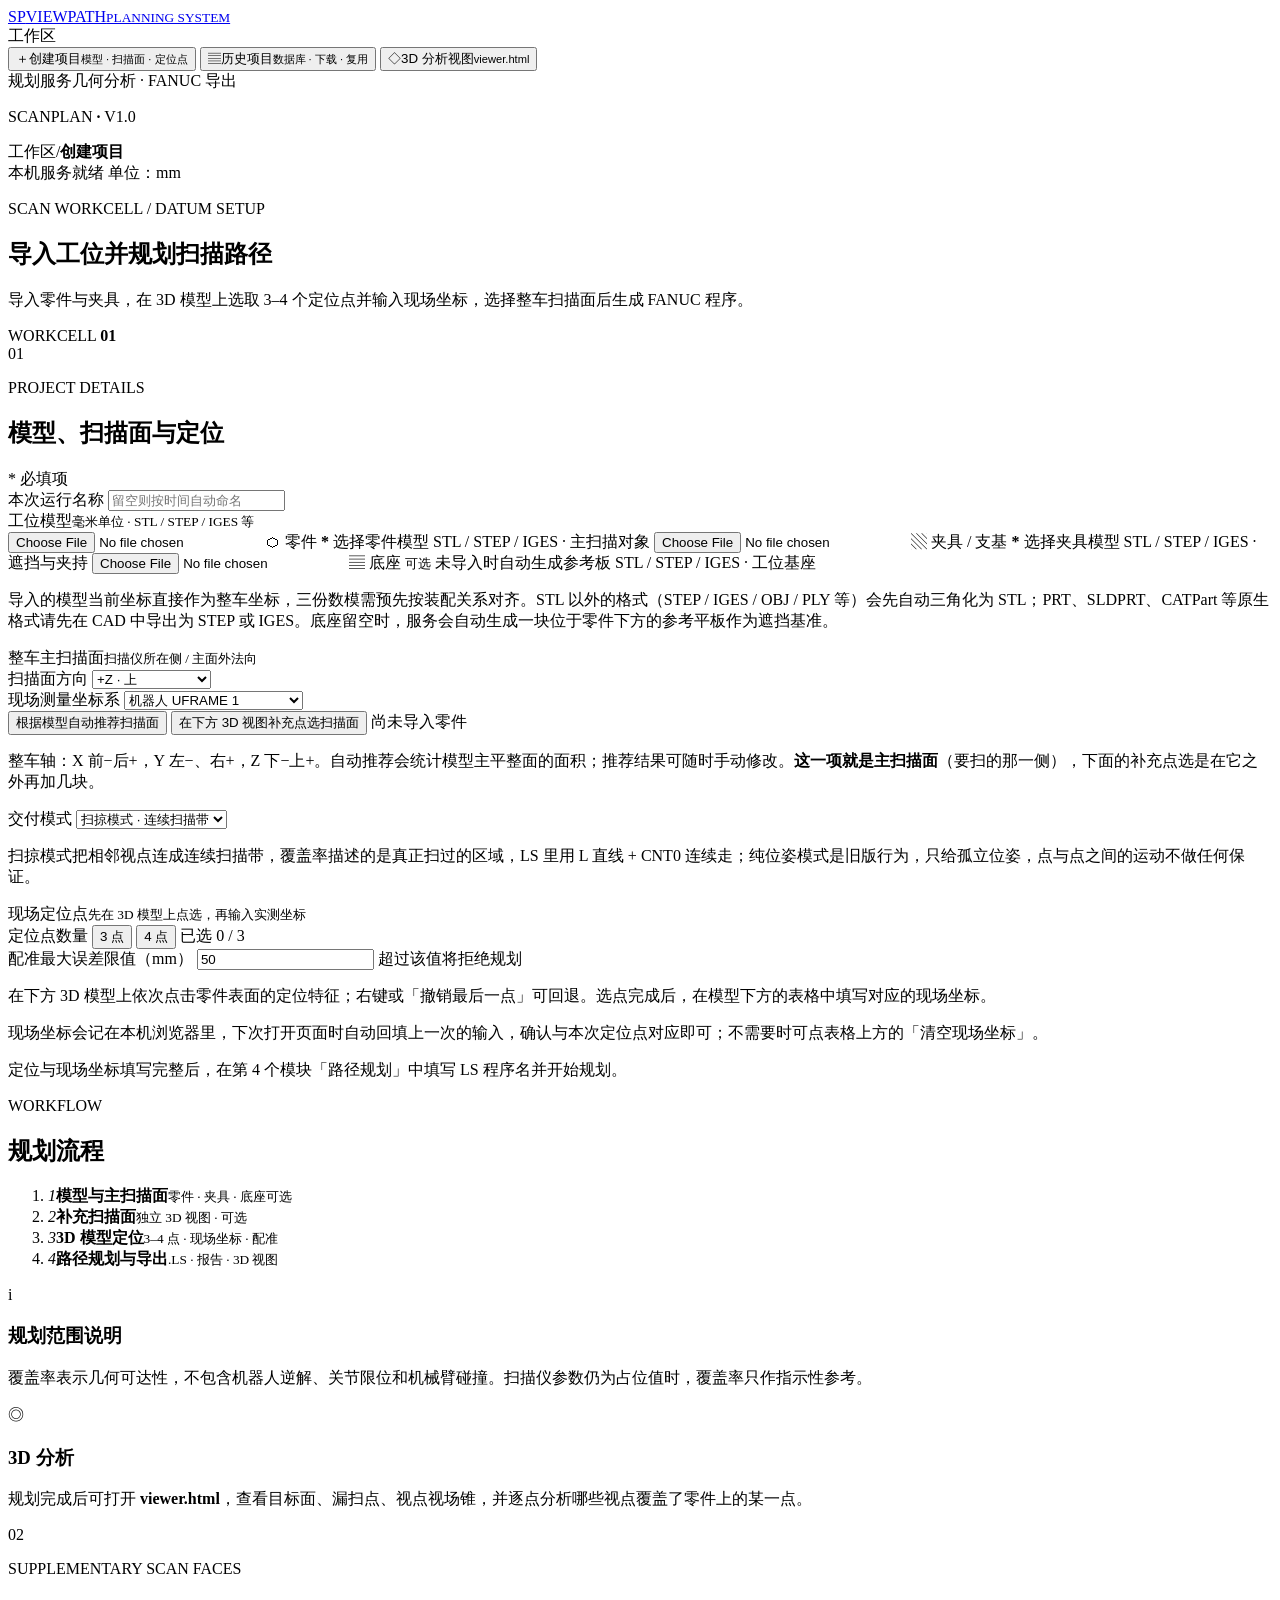
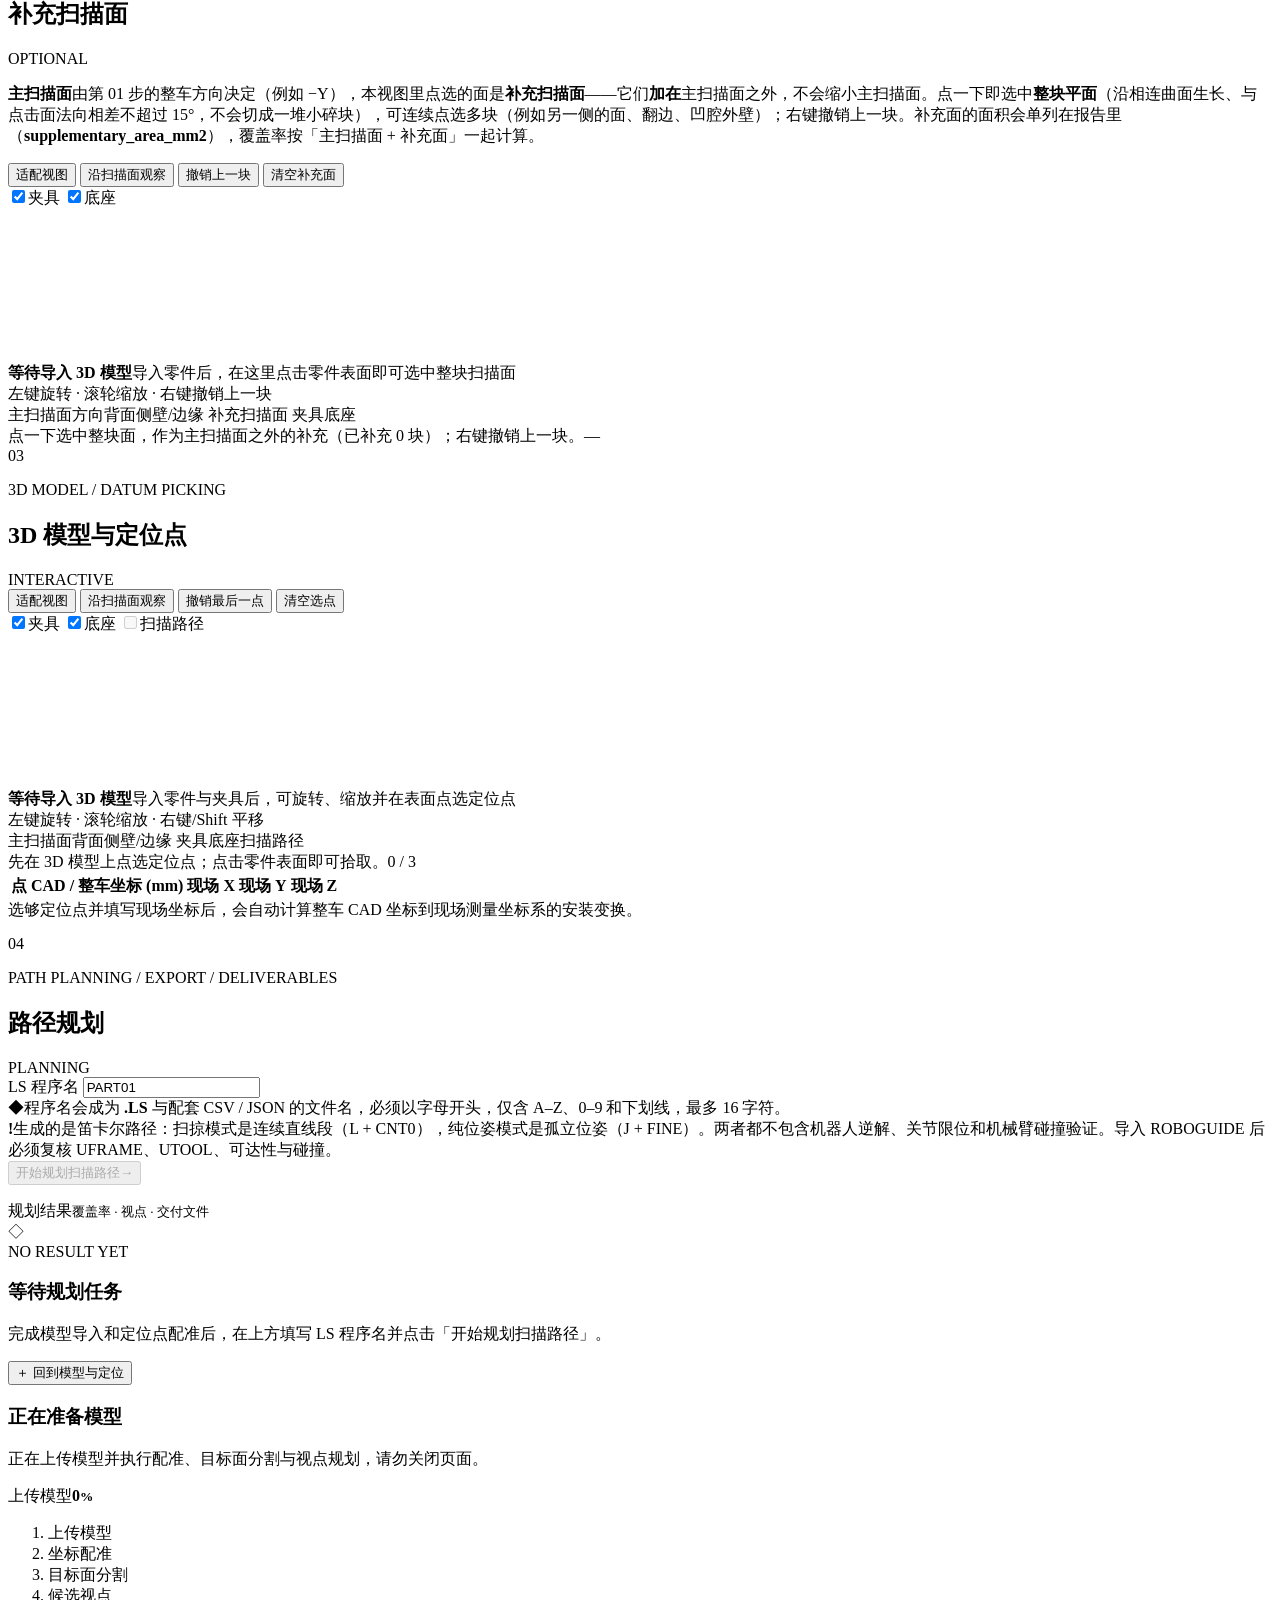
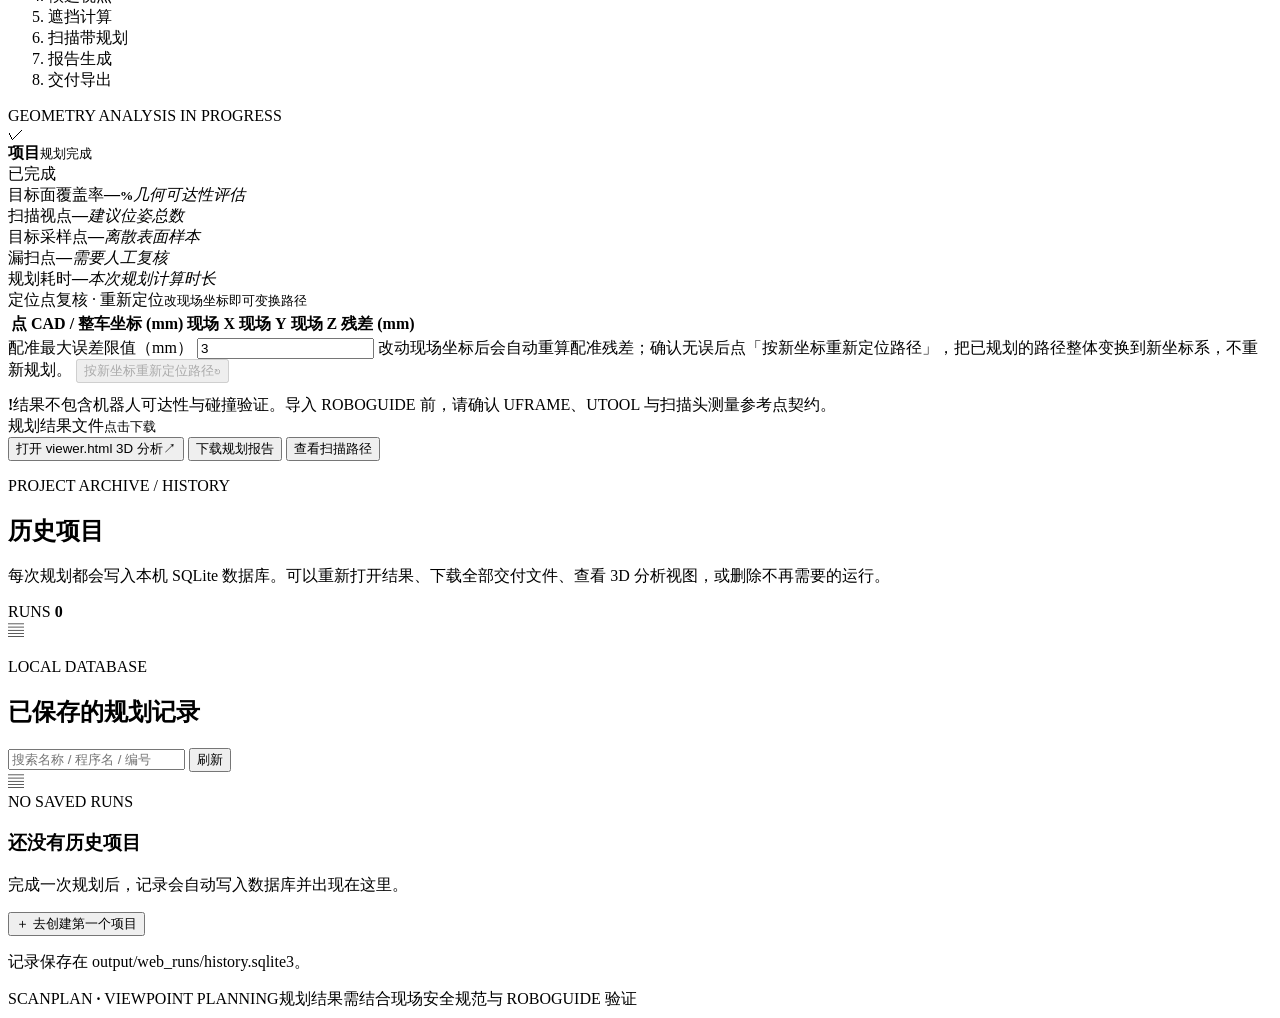
==== src/scanweb/index.html @ 6e5262b3 "feat: update ModelBase3 planner, web UI, configs and tests Co-authored-by: Copilot <223556219+Copilo" ====
<!doctype html>
<html lang="zh-CN">
<head>
  <meta charset="utf-8">
  <meta name="viewport" content="width=device-width, initial-scale=1">
  <meta name="theme-color" content="#10243d">
  <title>ScanPlan · 扫描路径规划</title>
  <link rel="stylesheet" href="/app.css">
</head>
<body>
  <div class="app-shell">
    <aside class="sidebar">
      <a class="brand" href="/" aria-label="ScanPlan 首页"><span class="brand-mark">SP</span><span>VIEWPATH<small>PLANNING SYSTEM</small></span></a>
      <div class="sidebar-caption">工作区</div>
      <nav class="sidebar-nav" aria-label="主导航">
        <button class="nav-btn active" type="button" data-view="workspace"><span class="nav-icon">＋</span><span>创建项目</span><small>模型 · 扫描面 · 定位点</small></button>
        <button class="nav-btn" type="button" data-view="history"><span class="nav-icon">▤</span><span>历史项目</span><small>数据库 · 下载 · 复用</small></button>
        <button class="nav-btn" id="openViewerNav" type="button"><span class="nav-icon">◇</span><span>3D 分析视图</span><small>viewer.html</small></button>
      </nav>
      <div class="sidebar-bottom"><div class="sidebar-status"><i></i><span>规划服务<span>几何分析 · FANUC 导出</span></span></div><p>SCANPLAN <b>·</b> V1.0</p></div>
    </aside>

    <main class="main-panel">
      <header class="topbar"><div><span class="breadcrumb">工作区</span><span class="breadcrumb-sep">/</span><b id="page-title">创建项目</b></div><div class="topbar-meta"><span class="topbar-dot"></span>本机服务就绪 <span class="topbar-divider"></span>单位：mm</div></header>

      <section class="page-view active" id="workspace-view" data-title="创建项目">
        <div class="page-heading"><div><p class="eyebrow">SCAN WORKCELL / DATUM SETUP</p><h1>导入工位并规划扫描路径</h1><p>导入零件与夹具，在 3D 模型上选取 3–4 个定位点并输入现场坐标，选择整车扫描面后生成 FANUC 程序。</p></div><span class="heading-index">WORKCELL <b>01</b></span></div>

        <div class="workspace-grid">
          <section class="panel project-panel" id="projectPanel">
            <div class="panel-heading"><div><span class="step-number">01</span><div><p class="eyebrow">PROJECT DETAILS</p><h2>模型、扫描面与定位</h2></div></div><span class="required-note">* 必填项</span></div>

            <label class="field-label" for="runName">本次运行名称</label>
            <input class="text-input" id="runName" maxlength="64" placeholder="留空则按时间自动命名">

            <div class="section-label"><span>工位模型</span><small>毫米单位 · STL / STEP / IGES 等</small></div>
            <div class="upload-grid">
              <label class="upload-card" for="partFile">
                <input id="partFile" type="file" accept=".stl,.obj,.ply,.off,.3mf,.glb,.gltf,.step,.stp,.iges,.igs,.brep,.prt,.sldprt,.catpart" required>
                <span class="upload-icon">⬡</span>
                <span class="upload-title">零件 <b>*</b></span>
                <span class="upload-filename" id="partName">选择零件模型</span>
                <span class="upload-formats">STL / STEP / IGES · 主扫描对象</span>
              </label>
              <label class="upload-card" for="supportFile">
                <input id="supportFile" type="file" accept=".stl,.obj,.ply,.off,.3mf,.glb,.gltf,.step,.stp,.iges,.igs,.brep,.prt,.sldprt,.catpart" required>
                <span class="upload-icon">▧</span>
                <span class="upload-title">夹具 / 支基 <b>*</b></span>
                <span class="upload-filename" id="supportName">选择夹具模型</span>
                <span class="upload-formats">STL / STEP / IGES · 遮挡与夹持</span>
              </label>
              <label class="upload-card optional" for="baseFile">
                <input id="baseFile" type="file" accept=".stl,.obj,.ply,.off,.3mf,.glb,.gltf,.step,.stp,.iges,.igs,.brep,.prt,.sldprt,.catpart">
                <span class="upload-icon">▤</span>
                <span class="upload-title">底座 <small>可选</small></span>
                <span class="upload-filename" id="baseName">未导入时自动生成参考板</span>
                <span class="upload-formats">STL / STEP / IGES · 工位基座</span>
              </label>
            </div>
            <p class="inline-hint">导入的模型当前坐标直接作为整车坐标，三份数模需预先按装配关系对齐。STL 以外的格式（STEP / IGES / OBJ / PLY 等）会先自动三角化为 STL；PRT、SLDPRT、CATPart 等原生格式请先在 CAD 中导出为 STEP 或 IGES。底座留空时，服务会自动生成一块位于零件下方的参考平板作为遮挡基准。</p>

            <div class="section-label config-title"><span>整车主扫描面</span><small>扫描仪所在侧 / 主面外法向</small></div>
            <div class="form-row">
              <div><label class="field-label" for="scanAxis">扫描面方向</label>
                <select class="text-input" id="scanAxis">
                  <option value="-Y">−Y · 左侧（Y−）</option>
                  <option value="+Y">+Y · 右侧（Y+）</option>
                  <option value="+X">+X · 车尾</option>
                  <option value="-X">−X · 车头</option>
                  <option value="+Z" selected>+Z · 上</option>
                  <option value="-Z">−Z · 下</option>
                </select>
              </div>
              <div><label class="field-label" for="measureFrame">现场测量坐标系</label>
                <select class="text-input" id="measureFrame"><option value="1">机器人 UFRAME 1</option><option value="0">机器人基坐标 / UFRAME 0</option></select>
              </div>
            </div>
            <div class="axis-row">
              <button class="secondary-button" id="recommendAxis" type="button">根据模型自动推荐扫描面</button>
              <button class="secondary-button" id="pickAxis" type="button">在下方 3D 视图补充点选扫描面</button>              <span id="axisBadge" class="recommend-badge">尚未导入零件</span>
            </div>
            <p class="inline-hint">整车轴：X 前−后+，Y 左−、右+，Z 下−上+。自动推荐会统计模型主平整面的面积；推荐结果可随时手动修改。<b>这一项就是主扫描面</b>（要扫的那一侧），下面的补充点选是在它之外再加几块。</p>

            <div class="form-row">
              <div><label class="field-label" for="scanMode">交付模式</label>
                <select class="text-input" id="scanMode">
                  <option value="stroke" selected>扫掠模式 · 连续扫描带</option>
                  <option value="pose">纯位姿模式（旧版）</option>
                </select>
              </div>
            </div>
            <p class="inline-hint">扫掠模式把相邻视点连成连续扫描带，覆盖率描述的是真正扫过的区域，LS 里用 L 直线 + CNT0 连续走；纯位姿模式是旧版行为，只给孤立位姿，点与点之间的运动不做任何保证。</p>

            <div class="section-label config-title"><span>现场定位点</span><small>先在 3D 模型上点选，再输入实测坐标</small></div>
            <div class="axis-row">
              <span class="field-label" style="margin:0">定位点数量</span>
              <span class="segmented" role="group" aria-label="定位点数量">
                <button type="button" data-point-count="3" class="active">3 点</button>
                <button type="button" data-point-count="4">4 点</button>
              </span>
              <span id="pointCounter" class="recommend-badge">已选 0 / 3</span>
            </div>
            <div class="axis-row">
              <label class="field-label" for="errorLimit" style="margin:0">配准最大误差限值（mm）</label>
              <input class="text-input error-limit-input" id="errorLimit" type="number" value="50" min="0.001" step="0.1">
              <span class="inline-hint" style="margin:0">超过该值将拒绝规划</span>
            </div>
            <p class="inline-hint">在下方 3D 模型上依次点击零件表面的定位特征；右键或「撤销最后一点」可回退。选点完成后，在模型下方的表格中填写对应的现场坐标。</p>
            <p class="inline-hint">现场坐标会记在本机浏览器里，下次打开页面时自动回填上一次的输入，确认与本次定位点对应即可；不需要时可点表格上方的「清空现场坐标」。</p>
            <p class="inline-hint">定位与现场坐标填写完整后，在第 4 个模块「路径规划」中填写 LS 程序名并开始规划。</p>
          </section>

          <aside class="workflow-column">
            <section class="panel workflow-panel"><p class="eyebrow">WORKFLOW</p><h2>规划流程</h2><ol class="workflow-list" id="workflowList">
              <li class="current"><i>1</i><span><b>模型与主扫描面</b><small>零件 · 夹具 · 底座可选</small></span></li>
              <li><i>2</i><span><b>补充扫描面</b><small>独立 3D 视图 · 可选</small></span></li>
              <li><i>3</i><span><b>3D 模型定位</b><small>3–4 点 · 现场坐标 · 配准</small></span></li>
              <li><i>4</i><span><b>路径规划与导出</b><small>.LS · 报告 · 3D 视图</small></span></li>
            </ol></section>
            <section class="panel info-panel"><span class="info-symbol">i</span><h3>规划范围说明</h3><p>覆盖率表示几何可达性，不包含机器人逆解、关节限位和机械臂碰撞。扫描仪参数仍为占位值时，覆盖率只作指示性参考。</p></section>
            <section class="panel info-panel"><span class="info-symbol">◎</span><h3>3D 分析</h3><p>规划完成后可打开 <b>viewer.html</b>，查看目标面、漏扫点、视点视场锥，并逐点分析哪些视点覆盖了零件上的某一点。</p></section>
          </aside>
        </div>

        <section class="panel viewer-panel" id="scanFacePanel">
          <div class="panel-heading"><div><span class="step-number">02</span><div><p class="eyebrow">SUPPLEMENTARY SCAN FACES</p><h2>补充扫描面</h2></div></div><span class="live-badge"><i></i> OPTIONAL</span></div>
          <p class="inline-hint"><b>主扫描面</b>由第 01 步的整车方向决定（例如 −Y），本视图里点选的面是<b>补充扫描面</b>——它们<b>加在</b>主扫描面之外，不会缩小主扫描面。点一下即选中<b>整块平面</b>（沿相连曲面生长、与点击面法向相差不超过 15°，不会切成一堆小碎块），可连续点选多块（例如另一侧的面、翻边、凹腔外壁）；右键撤销上一块。补充面的面积会单列在报告里（<b>supplementary_area_mm2</b>），覆盖率按「主扫描面 + 补充面」一起计算。</p>
          <div class="viewer-toolbar">
            <div class="toolbar-group">
              <button class="secondary-button" id="fitScanView" type="button">适配视图</button>
              <button class="secondary-button" id="lookScanAxis" type="button">沿扫描面观察</button>
              <button class="secondary-button" id="undoScanFace" type="button">撤销上一块</button>
              <button class="secondary-button" id="clearScanFaces" type="button">清空补充面</button>
            </div>
            <div class="toolbar-group">
              <label class="check-row"><input id="scanShowFixture" type="checkbox" checked>夹具</label>
              <label class="check-row"><input id="scanShowBase" type="checkbox" checked>底座</label>
            </div>
          </div>
          <div class="model-stage" id="faceStage">
            <canvas id="faceCanvas"></canvas>
            <canvas id="faceOverlayCanvas" class="stage-overlay"></canvas>
            <div class="stage-empty" id="faceStageEmpty"><b>等待导入 3D 模型</b><span>导入零件后，在这里点击零件表面即可选中整块扫描面</span></div>
            <div class="stage-corner">左键旋转 · 滚轮缩放 · 右键撤销上一块</div>
          </div>
          <div class="legend">
            <span><i class="front"></i>主扫描面方向</span><span><i class="back"></i>背面</span><span><i class="other"></i>侧壁/边缘</span>
            <span><i class="picked"></i>补充扫描面</span>
            <span><i class="fixture"></i>夹具</span><span><i class="base"></i>底座</span>
          </div>
          <div class="canvas-note"><span id="scanFaceNote">点一下选中整块面，作为主扫描面之外的补充（已补充 0 块）；右键撤销上一块。</span><span id="scanFaceBadge">—</span></div>
        </section>

        <section class="panel viewer-panel">
          <div class="panel-heading"><div><span class="step-number">03</span><div><p class="eyebrow">3D MODEL / DATUM PICKING</p><h2>3D 模型与定位点</h2></div></div><span class="live-badge"><i></i> INTERACTIVE</span></div>
          <div class="viewer-toolbar">
            <div class="toolbar-group">
              <button class="secondary-button" id="fitView" type="button">适配视图</button>
              <button class="secondary-button" id="lookAlongAxis" type="button">沿扫描面观察</button>
              <button class="secondary-button" id="undoPoint" type="button">撤销最后一点</button>
              <button class="secondary-button" id="clearPoints" type="button">清空选点</button>
            </div>
            <div class="toolbar-group">
              <label class="check-row"><input id="showFixture" type="checkbox" checked>夹具</label>
              <label class="check-row"><input id="showBase" type="checkbox" checked>底座</label>
              <label class="check-row"><input id="showPath" type="checkbox" disabled>扫描路径</label>
            </div>
          </div>
          <div class="model-stage" id="modelStage">
            <canvas id="modelCanvas"></canvas>
            <canvas id="overlayCanvas" class="stage-overlay"></canvas>
            <div class="stage-empty" id="stageEmpty"><b>等待导入 3D 模型</b><span>导入零件与夹具后，可旋转、缩放并在表面点选定位点</span></div>
            <div class="stage-corner">左键旋转 · 滚轮缩放 · 右键/Shift 平移</div>
          </div>
          <div class="legend">
            <span><i class="front"></i>主扫描面</span><span><i class="back"></i>背面</span><span><i class="other"></i>侧壁/边缘</span>
            <span><i class="fixture"></i>夹具</span><span><i class="base"></i>底座</span><span><i class="path"></i>扫描路径</span>
          </div>
          <div class="canvas-note"><span id="pickInstruction">先在 3D 模型上点选定位点；点击零件表面即可拾取。</span><span id="canvasCounter">0 / 3</span></div>

          <div class="datum-memory" id="datumMemoryNote" hidden>
            <span class="datum-memory-icon">↺</span>
            <span id="datumMemoryText">已载入上次填写的现场坐标。</span>
            <button class="secondary-button" id="clearDatumMemory" type="button">清空现场坐标</button>
          </div>

          <table class="datum-table" aria-label="定位点坐标">
            <thead><tr><th>点</th><th>CAD / 整车坐标 (mm)</th><th>现场 X</th><th>现场 Y</th><th>现场 Z</th></tr></thead>
            <tbody id="datumRows"></tbody>
          </table>
          <div id="registrationStatus" class="reg-status">选够定位点并填写现场坐标后，会自动计算整车 CAD 坐标到现场测量坐标系的安装变换。</div>
        </section>

        <section class="panel result-panel" id="resultPanel" style="margin-top:14px">
          <div class="panel-heading"><div><span class="step-number">04</span><div><p class="eyebrow">PATH PLANNING / EXPORT / DELIVERABLES</p><h2>路径规划</h2></div></div><span class="live-badge"><i></i> PLANNING</span></div>

          <div class="planning-controls">
            <div>
              <label class="field-label" for="progName">LS 程序名</label>
              <input class="text-input" id="progName" maxlength="16" value="PART01" placeholder="例如 PART01">
            </div>
            <div class="privacy-note"><span>◆</span><span>程序名会成为 <b>.LS</b> 与配套 CSV / JSON 的文件名，必须以字母开头，仅含 A–Z、0–9 和下划线，最多 16 字符。</span></div>
            <div class="warning-note"><b>!</b><span>生成的是笛卡尔路径：扫掠模式是连续直线段（L + CNT0），纯位姿模式是孤立位姿（J + FINE）。两者都不包含机器人逆解、关节限位和机械臂碰撞验证。导入 ROBOGUIDE 后必须复核 UFRAME、UTOOL、可达性与碰撞。</span></div>
            <button class="primary-button" id="solveButton" type="button" disabled><span>开始规划扫描路径</span><span class="button-arrow">→</span></button>
            <p class="form-feedback" id="formFeedback" role="status"></p>
          </div>

          <div class="section-label"><span>规划结果</span><small>覆盖率 · 视点 · 交付文件</small></div>

          <div class="empty-state" id="emptyState"><div class="empty-illustration"><div class="empty-cube">◇</div><span>NO RESULT YET</span></div><h3>等待规划任务</h3><p>完成模型导入和定位点配准后，在上方填写 LS 程序名并点击「开始规划扫描路径」。</p><button class="secondary-button" id="goSetup" type="button">＋ 回到模型与定位</button></div>

          <div class="progress-state hidden" id="progressState">
            <div class="spinner"></div>
            <h3 id="progressTitle">正在准备模型</h3>
            <p id="progressMessage">正在上传模型并执行配准、目标面分割与视点规划，请勿关闭页面。</p>
            <div class="plan-progress" id="planProgress" role="progressbar" aria-valuemin="0" aria-valuemax="100" aria-valuenow="0" aria-label="规划进度">
              <div class="plan-progress-head"><span id="progressStage">上传模型</span><b id="progressPercent">0<small>%</small></b></div>
              <div class="plan-progress-track"><i id="progressFill"></i></div>
              <ol class="plan-progress-steps" id="progressSteps">
                <li data-stage="upload">上传模型</li>
                <li data-stage="registration">坐标配准</li>
                <li data-stage="segmentation">目标面分割</li>
                <li data-stage="candidates">候选视点</li>
                <li data-stage="occlusion">遮挡计算</li>
                <li data-stage="strokes">扫描带规划</li>
                <li data-stage="report">报告生成</li>
                <li data-stage="export">交付导出</li>
              </ol>
            </div>
            <span class="progress-caption" id="progressCaption">GEOMETRY ANALYSIS IN PROGRESS</span>
          </div>

          <div class="result-state hidden" id="resultState">
            <div class="result-project"><span class="result-icon">✓</span><div><b id="resultName">项目</b><small id="resultSubtitle">规划完成</small></div><span class="completion-pill">已完成</span></div>
            <div class="metrics-grid">
              <div class="metric metric-primary"><span>目标面覆盖率</span><b id="metricCoverage">—<small>%</small></b><i>几何可达性评估</i></div>
              <div class="metric"><span>扫描视点</span><b id="metricViewpoints">—</b><i>建议位姿总数</i></div>
              <div class="metric"><span>目标采样点</span><b id="metricPoints">—</b><i>离散表面样本</i></div>
              <div class="metric"><span>漏扫点</span><b id="metricUncovered">—</b><i>需要人工复核</i></div>
              <div class="metric"><span>规划耗时</span><b id="metricElapsed">—</b><i>本次规划计算时长</i></div>
            </div>
            <div class="result-details" id="resultDetails"></div>
            <div class="section-label"><span>定位点复核 · 重新定位</span><small>改现场坐标即可变换路径</small></div>
            <div class="relocate-panel hidden" id="relocatePanel">
              <table class="datum-table relocate-table" aria-label="本次规划使用的定位点">
                <thead><tr><th>点</th><th>CAD / 整车坐标 (mm)</th><th>现场 X</th><th>现场 Y</th><th>现场 Z</th><th>残差 (mm)</th></tr></thead>
                <tbody id="relocateRows"></tbody>
              </table>
              <div class="relocate-bar">
                <label class="relocate-limit" for="relocateLimit">配准最大误差限值（mm）
                  <input class="text-input" id="relocateLimit" type="number" step="0.1" min="0.1" value="3">
                </label>
                <span class="relocate-status" id="relocateStatus">改动现场坐标后会自动重算配准残差；确认无误后点「按新坐标重新定位路径」，把已规划的路径整体变换到新坐标系，不重新规划。</span>
                <button class="primary-button" id="relocateButton" type="button" disabled><span>按新坐标重新定位路径</span><span class="button-arrow">↻</span></button>
              </div>
            </div>
            <div class="warning-note" style="margin-top:12px"><b>!</b><span>结果不包含机器人可达性与碰撞验证。导入 ROBOGUIDE 前，请确认 UFRAME、UTOOL 与扫描头测量参考点契约。</span></div>
            <div class="section-label download-heading"><span>规划结果文件</span><small>点击下载</small></div>
            <div class="download-list" id="downloadList"></div>
            <div class="result-actions">
              <button class="primary-button" id="openViewer" type="button"><span>打开 viewer.html 3D 分析</span><span class="button-arrow">↗</span></button>
              <button class="secondary-button" id="downloadReport" type="button">下载规划报告</button>
              <span class="spacer"></span>
              <button class="secondary-button" id="showPathOnModel" type="button">查看扫描路径</button>
            </div>
          </div>
        </section>
      </section>

      <section class="page-view" id="history-view" data-title="历史项目">
        <div class="page-heading">
          <div>
            <p class="eyebrow">PROJECT ARCHIVE / HISTORY</p>
            <h1>历史项目</h1>
            <p>每次规划都会写入本机 SQLite 数据库。可以重新打开结果、下载全部交付文件、查看 3D 分析视图，或删除不再需要的运行。</p>
          </div>
          <span class="heading-index">RUNS <b id="historyCount">0</b></span>
        </div>

        <section class="panel history-panel">
          <div class="panel-heading">
            <div><span class="step-number">▤</span><div><p class="eyebrow">LOCAL DATABASE</p><h2>已保存的规划记录</h2></div></div>
            <div class="history-toolbar">
              <input class="text-input history-search" id="historySearch" type="search" placeholder="搜索名称 / 程序名 / 编号">
              <button class="secondary-button" id="historyRefresh" type="button">刷新</button>
            </div>
          </div>

          <div class="empty-state" id="historyEmpty">
            <div class="empty-illustration"><div class="empty-cube">▤</div><span>NO SAVED RUNS</span></div>
            <h3>还没有历史项目</h3>
            <p>完成一次规划后，记录会自动写入数据库并出现在这里。</p>
            <button class="secondary-button" id="historyGoSetup" type="button">＋ 去创建第一个项目</button>
          </div>

          <div class="history-list hidden" id="historyList"></div>
          <p class="inline-hint" id="historyHint">记录保存在 output/web_runs/history.sqlite3。</p>
        </section>
      </section>

      <footer><span>SCANPLAN <b>·</b> VIEWPOINT PLANNING</span><span>规划结果需结合现场安全规范与 ROBOGUIDE 验证</span></footer>
    </main>
  </div>
  <div class="toast" id="toast" role="status"></div>

  <script src="/app.js"></script>
</body>
</html>
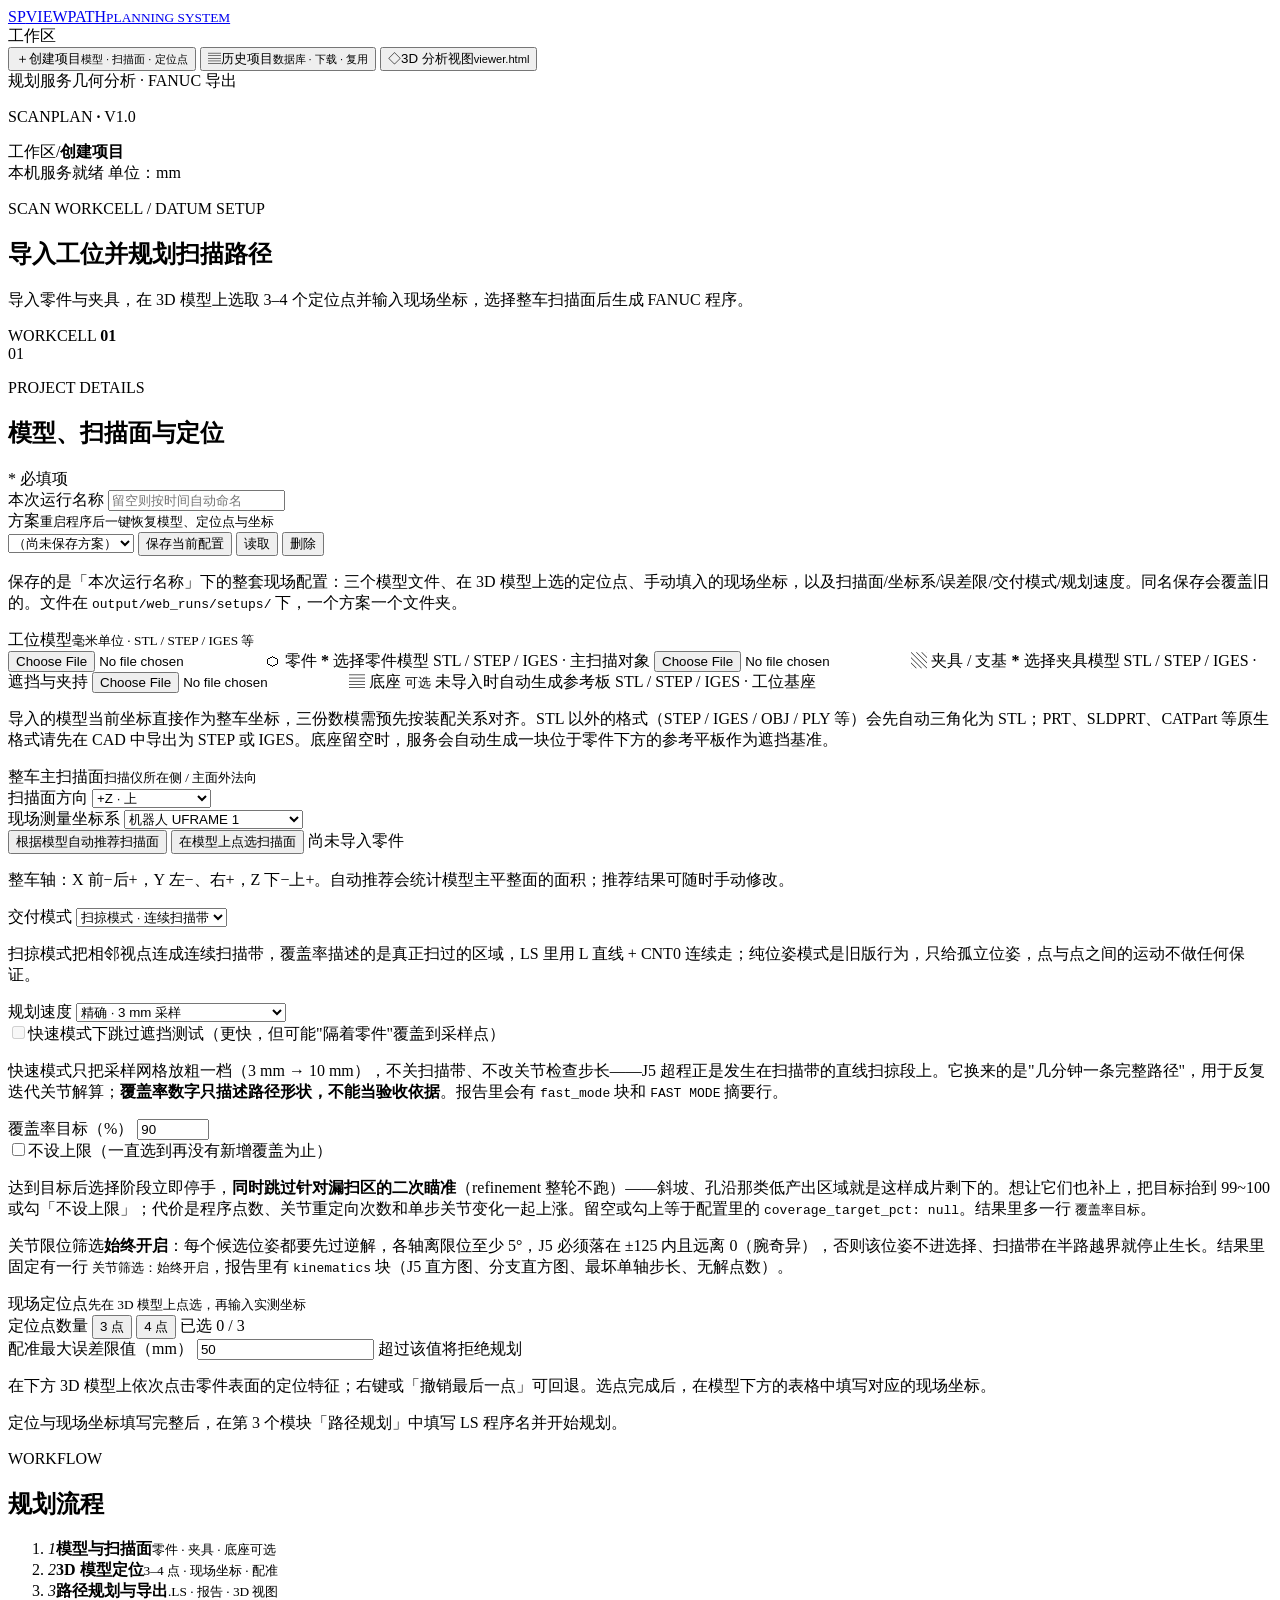
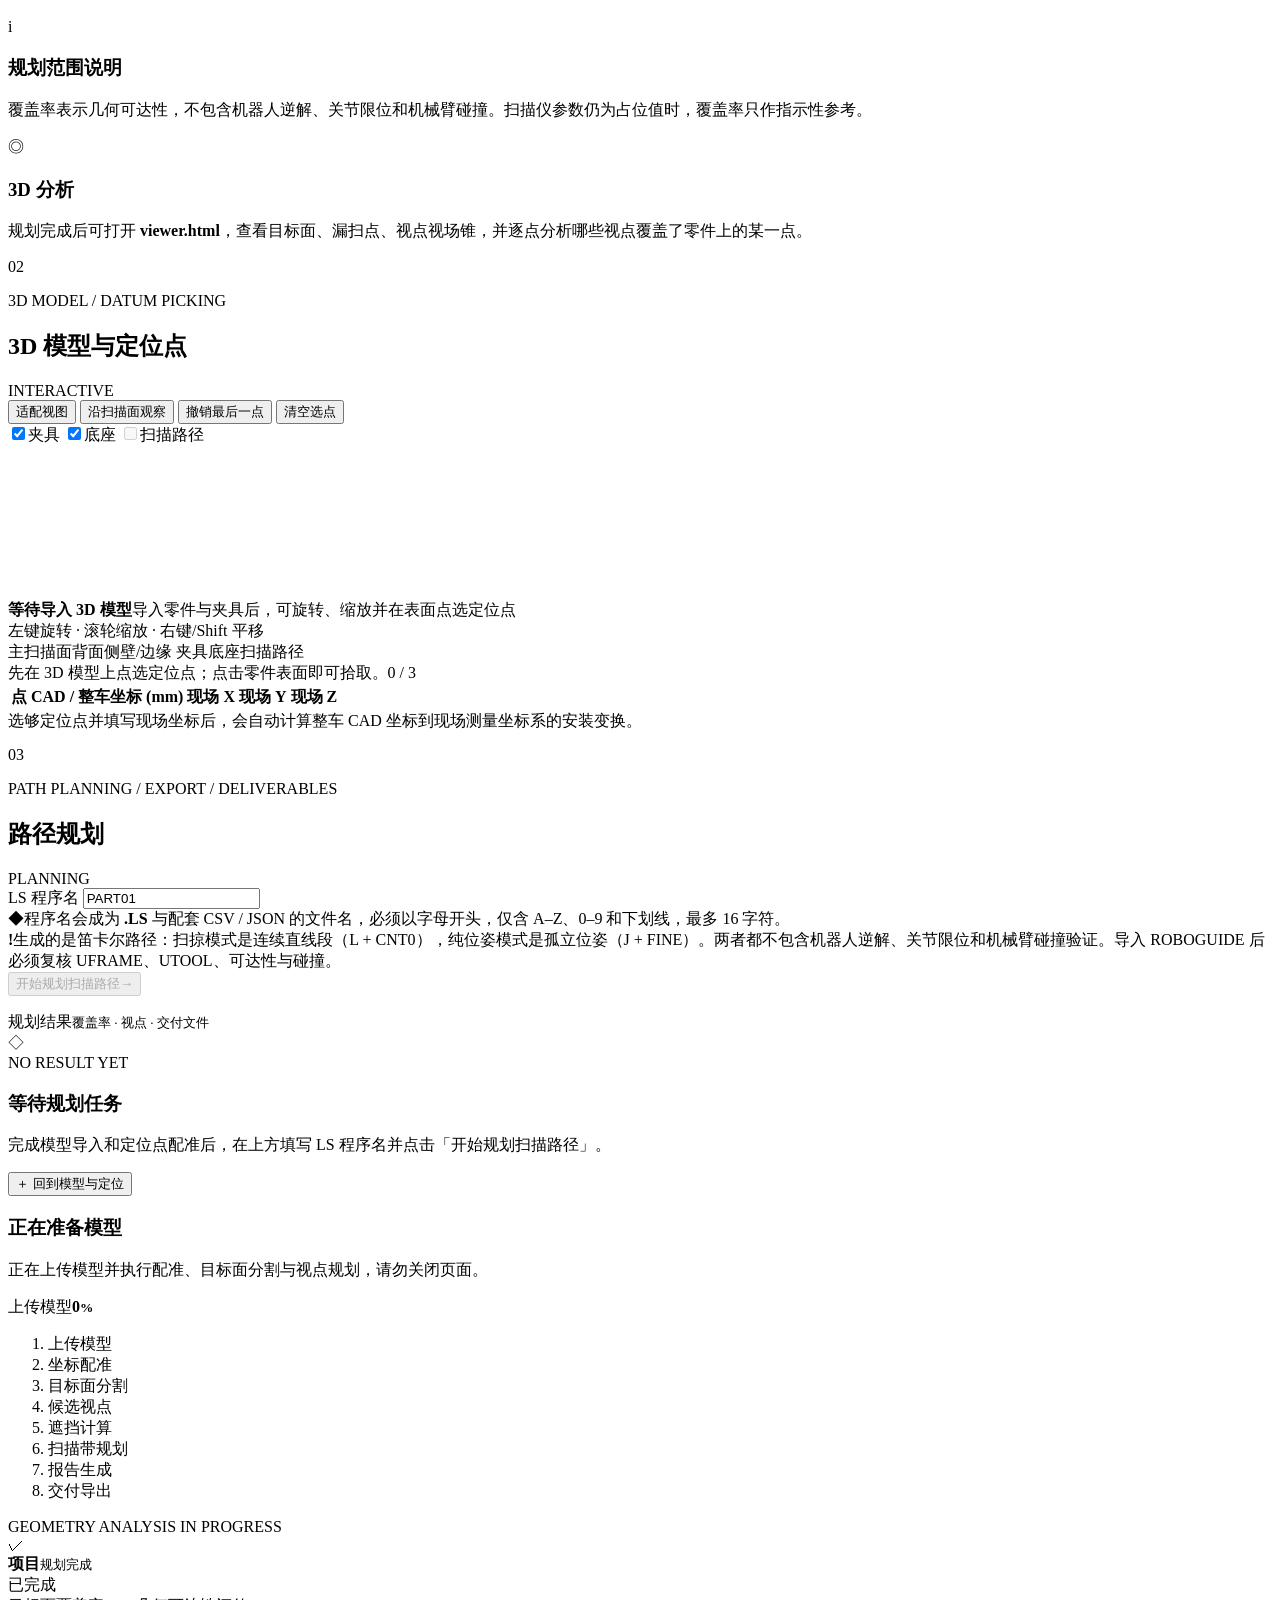
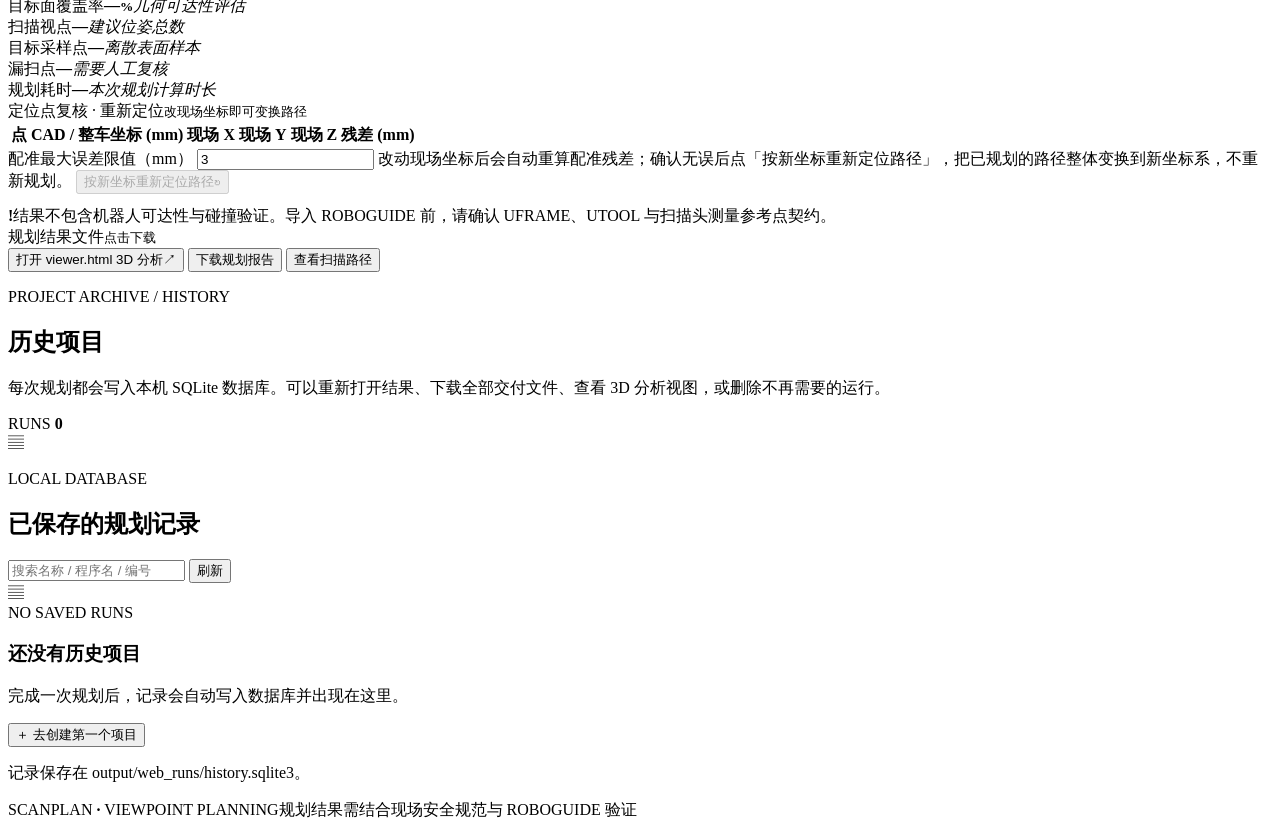
==== commit 36d31fa8: "feat(web): 支持保存现场方案，并新增快速模式与覆盖率目标选项" ====
--- a/src/scanweb/index.html
+++ b/src/scanweb/index.html
@@ -32,6 +32,17 @@
 
             <label class="field-label" for="runName">本次运行名称</label>
             <input class="text-input" id="runName" maxlength="64" placeholder="留空则按时间自动命名">
+
+            <div class="section-label"><span>方案</span><small>重启程序后一键恢复模型、定位点与坐标</small></div>
+            <div class="axis-row">
+              <select class="text-input" id="setupSelect" aria-label="已保存的方案">
+                <option value="">（尚未保存方案）</option>
+              </select>
+              <button class="secondary-button" id="saveSetup" type="button">保存当前配置</button>
+              <button class="secondary-button" id="loadSetup" type="button">读取</button>
+              <button class="secondary-button" id="deleteSetup" type="button">删除</button>
+            </div>
+            <p class="inline-hint">保存的是「本次运行名称」下的整套现场配置：三个模型文件、在 3D 模型上选的定位点、手动填入的现场坐标，以及扫描面/坐标系/误差限/交付模式/规划速度。同名保存会覆盖旧的。文件在 <code>output/web_runs/setups/</code> 下，一个方案一个文件夹。</p>
 
             <div class="section-label"><span>工位模型</span><small>毫米单位 · STL / STEP / IGES 等</small></div>
             <div class="upload-grid">
@@ -77,9 +88,10 @@
             </div>
             <div class="axis-row">
               <button class="secondary-button" id="recommendAxis" type="button">根据模型自动推荐扫描面</button>
-              <button class="secondary-button" id="pickAxis" type="button">在下方 3D 视图补充点选扫描面</button>              <span id="axisBadge" class="recommend-badge">尚未导入零件</span>
-            </div>
-            <p class="inline-hint">整车轴：X 前−后+，Y 左−、右+，Z 下−上+。自动推荐会统计模型主平整面的面积；推荐结果可随时手动修改。<b>这一项就是主扫描面</b>（要扫的那一侧），下面的补充点选是在它之外再加几块。</p>
+              <button class="secondary-button" id="pickAxis" type="button">在模型上点选扫描面</button>
+              <span id="axisBadge" class="recommend-badge">尚未导入零件</span>
+            </div>
+            <p class="inline-hint">整车轴：X 前−后+，Y 左−、右+，Z 下−上+。自动推荐会统计模型主平整面的面积；推荐结果可随时手动修改。</p>
 
             <div class="form-row">
               <div><label class="field-label" for="scanMode">交付模式</label>
@@ -90,6 +102,27 @@
               </div>
             </div>
             <p class="inline-hint">扫掠模式把相邻视点连成连续扫描带，覆盖率描述的是真正扫过的区域，LS 里用 L 直线 + CNT0 连续走；纯位姿模式是旧版行为，只给孤立位姿，点与点之间的运动不做任何保证。</p>
+
+            <div class="form-row">
+              <div><label class="field-label" for="fastMode">规划速度</label>
+                <select class="text-input" id="fastMode">
+                  <option value="accurate" selected>精确 · 3 mm 采样</option>
+                  <option value="fast">快速 · 10 mm 采样（约 2 分钟）</option>
+                </select>
+              </div>
+            </div>
+            <label class="check-row"><input id="fastNoOcclusion" type="checkbox" disabled>快速模式下跳过遮挡测试（更快，但可能"隔着零件"覆盖到采样点）</label>
+            <p class="inline-hint">快速模式只把采样网格放粗一档（3 mm → 10 mm），不关扫描带、不改关节检查步长——J5 超程正是发生在扫描带的直线扫掠段上。它换来的是"几分钟一条完整路径"，用于反复迭代关节解算；<b>覆盖率数字只描述路径形状，不能当验收依据</b>。报告里会有 <code>fast_mode</code> 块和 <code>FAST MODE</code> 摘要行。</p>
+
+            <div class="form-row">
+              <div><label class="field-label" for="coverageTarget">覆盖率目标（%）</label>
+                <input class="text-input error-limit-input" id="coverageTarget" type="number" value="90" min="0.5" max="100" step="0.5">
+              </div>
+            </div>
+            <label class="check-row"><input id="coverageTargetNone" type="checkbox">不设上限（一直选到再没有新增覆盖为止）</label>
+            <p class="inline-hint">达到目标后选择阶段立即停手，<b>同时跳过针对漏扫区的二次瞄准</b>（refinement 整轮不跑）——斜坡、孔沿那类低产出区域就是这样成片剩下的。想让它们也补上，把目标抬到 99~100 或勾「不设上限」；代价是程序点数、关节重定向次数和单步关节变化一起上涨。留空或勾上等于配置里的 <code>coverage_target_pct: null</code>。结果里多一行 <code>覆盖率目标</code>。</p>
+
+            <p class="inline-hint">关节限位筛选<b>始终开启</b>：每个候选位姿都要先过逆解，各轴离限位至少 5°，J5 必须落在 ±125 内且远离 0（腕奇异），否则该位姿不进选择、扫描带在半路越界就停止生长。结果里固定有一行 <code>关节筛选：始终开启</code>，报告里有 <code>kinematics</code> 块（J5 直方图、分支直方图、最坏单轴步长、无解点数）。</p>
 
             <div class="section-label config-title"><span>现场定位点</span><small>先在 3D 模型上点选，再输入实测坐标</small></div>
             <div class="axis-row">
@@ -106,53 +139,22 @@
               <span class="inline-hint" style="margin:0">超过该值将拒绝规划</span>
             </div>
             <p class="inline-hint">在下方 3D 模型上依次点击零件表面的定位特征；右键或「撤销最后一点」可回退。选点完成后，在模型下方的表格中填写对应的现场坐标。</p>
-            <p class="inline-hint">现场坐标会记在本机浏览器里，下次打开页面时自动回填上一次的输入，确认与本次定位点对应即可；不需要时可点表格上方的「清空现场坐标」。</p>
-            <p class="inline-hint">定位与现场坐标填写完整后，在第 4 个模块「路径规划」中填写 LS 程序名并开始规划。</p>
+            <p class="inline-hint">定位与现场坐标填写完整后，在第 3 个模块「路径规划」中填写 LS 程序名并开始规划。</p>
           </section>
 
           <aside class="workflow-column">
             <section class="panel workflow-panel"><p class="eyebrow">WORKFLOW</p><h2>规划流程</h2><ol class="workflow-list" id="workflowList">
-              <li class="current"><i>1</i><span><b>模型与主扫描面</b><small>零件 · 夹具 · 底座可选</small></span></li>
-              <li><i>2</i><span><b>补充扫描面</b><small>独立 3D 视图 · 可选</small></span></li>
-              <li><i>3</i><span><b>3D 模型定位</b><small>3–4 点 · 现场坐标 · 配准</small></span></li>
-              <li><i>4</i><span><b>路径规划与导出</b><small>.LS · 报告 · 3D 视图</small></span></li>
+              <li class="current"><i>1</i><span><b>模型与扫描面</b><small>零件 · 夹具 · 底座可选</small></span></li>
+              <li><i>2</i><span><b>3D 模型定位</b><small>3–4 点 · 现场坐标 · 配准</small></span></li>
+              <li><i>3</i><span><b>路径规划与导出</b><small>.LS · 报告 · 3D 视图</small></span></li>
             </ol></section>
             <section class="panel info-panel"><span class="info-symbol">i</span><h3>规划范围说明</h3><p>覆盖率表示几何可达性，不包含机器人逆解、关节限位和机械臂碰撞。扫描仪参数仍为占位值时，覆盖率只作指示性参考。</p></section>
             <section class="panel info-panel"><span class="info-symbol">◎</span><h3>3D 分析</h3><p>规划完成后可打开 <b>viewer.html</b>，查看目标面、漏扫点、视点视场锥，并逐点分析哪些视点覆盖了零件上的某一点。</p></section>
           </aside>
         </div>
 
-        <section class="panel viewer-panel" id="scanFacePanel">
-          <div class="panel-heading"><div><span class="step-number">02</span><div><p class="eyebrow">SUPPLEMENTARY SCAN FACES</p><h2>补充扫描面</h2></div></div><span class="live-badge"><i></i> OPTIONAL</span></div>
-          <p class="inline-hint"><b>主扫描面</b>由第 01 步的整车方向决定（例如 −Y），本视图里点选的面是<b>补充扫描面</b>——它们<b>加在</b>主扫描面之外，不会缩小主扫描面。点一下即选中<b>整块平面</b>（沿相连曲面生长、与点击面法向相差不超过 15°，不会切成一堆小碎块），可连续点选多块（例如另一侧的面、翻边、凹腔外壁）；右键撤销上一块。补充面的面积会单列在报告里（<b>supplementary_area_mm2</b>），覆盖率按「主扫描面 + 补充面」一起计算。</p>
-          <div class="viewer-toolbar">
-            <div class="toolbar-group">
-              <button class="secondary-button" id="fitScanView" type="button">适配视图</button>
-              <button class="secondary-button" id="lookScanAxis" type="button">沿扫描面观察</button>
-              <button class="secondary-button" id="undoScanFace" type="button">撤销上一块</button>
-              <button class="secondary-button" id="clearScanFaces" type="button">清空补充面</button>
-            </div>
-            <div class="toolbar-group">
-              <label class="check-row"><input id="scanShowFixture" type="checkbox" checked>夹具</label>
-              <label class="check-row"><input id="scanShowBase" type="checkbox" checked>底座</label>
-            </div>
-          </div>
-          <div class="model-stage" id="faceStage">
-            <canvas id="faceCanvas"></canvas>
-            <canvas id="faceOverlayCanvas" class="stage-overlay"></canvas>
-            <div class="stage-empty" id="faceStageEmpty"><b>等待导入 3D 模型</b><span>导入零件后，在这里点击零件表面即可选中整块扫描面</span></div>
-            <div class="stage-corner">左键旋转 · 滚轮缩放 · 右键撤销上一块</div>
-          </div>
-          <div class="legend">
-            <span><i class="front"></i>主扫描面方向</span><span><i class="back"></i>背面</span><span><i class="other"></i>侧壁/边缘</span>
-            <span><i class="picked"></i>补充扫描面</span>
-            <span><i class="fixture"></i>夹具</span><span><i class="base"></i>底座</span>
-          </div>
-          <div class="canvas-note"><span id="scanFaceNote">点一下选中整块面，作为主扫描面之外的补充（已补充 0 块）；右键撤销上一块。</span><span id="scanFaceBadge">—</span></div>
-        </section>
-
         <section class="panel viewer-panel">
-          <div class="panel-heading"><div><span class="step-number">03</span><div><p class="eyebrow">3D MODEL / DATUM PICKING</p><h2>3D 模型与定位点</h2></div></div><span class="live-badge"><i></i> INTERACTIVE</span></div>
+          <div class="panel-heading"><div><span class="step-number">02</span><div><p class="eyebrow">3D MODEL / DATUM PICKING</p><h2>3D 模型与定位点</h2></div></div><span class="live-badge"><i></i> INTERACTIVE</span></div>
           <div class="viewer-toolbar">
             <div class="toolbar-group">
               <button class="secondary-button" id="fitView" type="button">适配视图</button>
@@ -168,7 +170,7 @@
           </div>
           <div class="model-stage" id="modelStage">
             <canvas id="modelCanvas"></canvas>
-            <canvas id="overlayCanvas" class="stage-overlay"></canvas>
+            <canvas id="overlayCanvas"></canvas>
             <div class="stage-empty" id="stageEmpty"><b>等待导入 3D 模型</b><span>导入零件与夹具后，可旋转、缩放并在表面点选定位点</span></div>
             <div class="stage-corner">左键旋转 · 滚轮缩放 · 右键/Shift 平移</div>
           </div>
@@ -177,12 +179,6 @@
             <span><i class="fixture"></i>夹具</span><span><i class="base"></i>底座</span><span><i class="path"></i>扫描路径</span>
           </div>
           <div class="canvas-note"><span id="pickInstruction">先在 3D 模型上点选定位点；点击零件表面即可拾取。</span><span id="canvasCounter">0 / 3</span></div>
-
-          <div class="datum-memory" id="datumMemoryNote" hidden>
-            <span class="datum-memory-icon">↺</span>
-            <span id="datumMemoryText">已载入上次填写的现场坐标。</span>
-            <button class="secondary-button" id="clearDatumMemory" type="button">清空现场坐标</button>
-          </div>
 
           <table class="datum-table" aria-label="定位点坐标">
             <thead><tr><th>点</th><th>CAD / 整车坐标 (mm)</th><th>现场 X</th><th>现场 Y</th><th>现场 Z</th></tr></thead>
@@ -192,7 +188,7 @@
         </section>
 
         <section class="panel result-panel" id="resultPanel" style="margin-top:14px">
-          <div class="panel-heading"><div><span class="step-number">04</span><div><p class="eyebrow">PATH PLANNING / EXPORT / DELIVERABLES</p><h2>路径规划</h2></div></div><span class="live-badge"><i></i> PLANNING</span></div>
+          <div class="panel-heading"><div><span class="step-number">03</span><div><p class="eyebrow">PATH PLANNING / EXPORT / DELIVERABLES</p><h2>路径规划</h2></div></div><span class="live-badge"><i></i> PLANNING</span></div>
 
           <div class="planning-controls">
             <div>
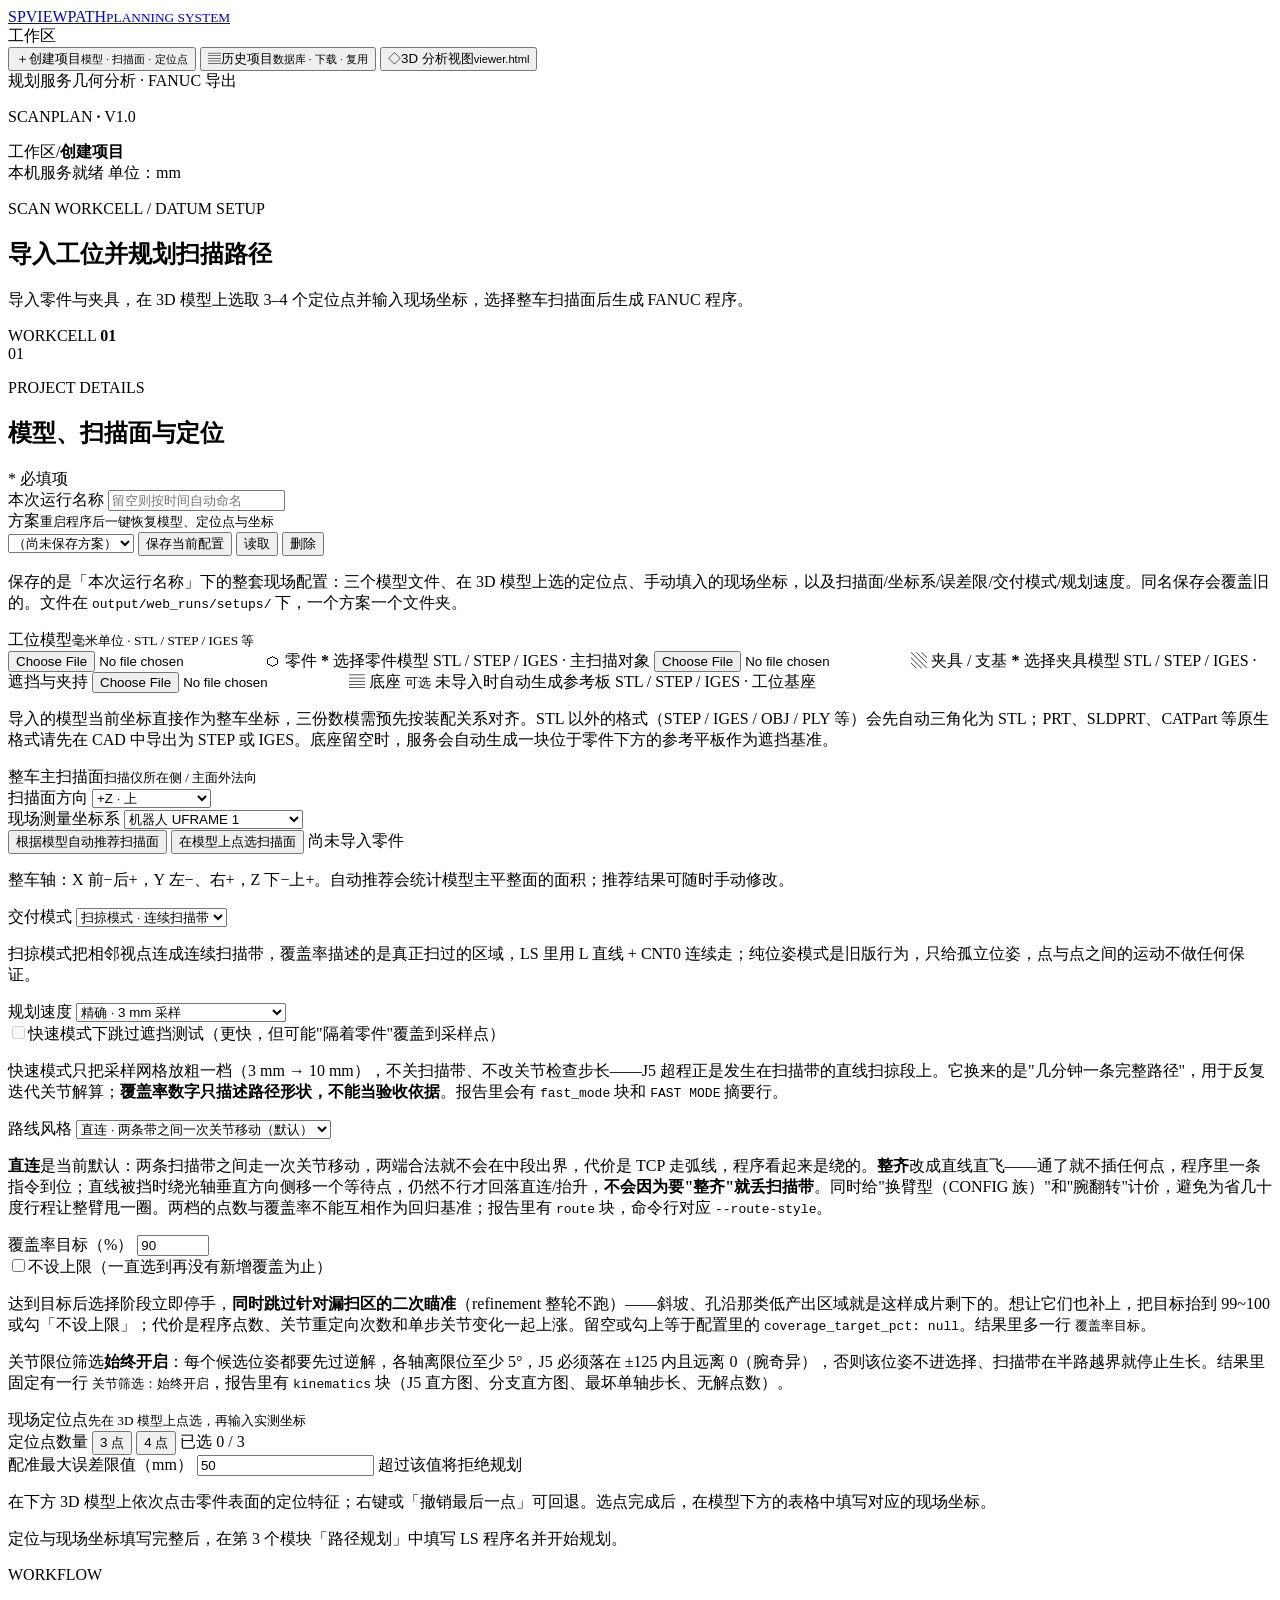
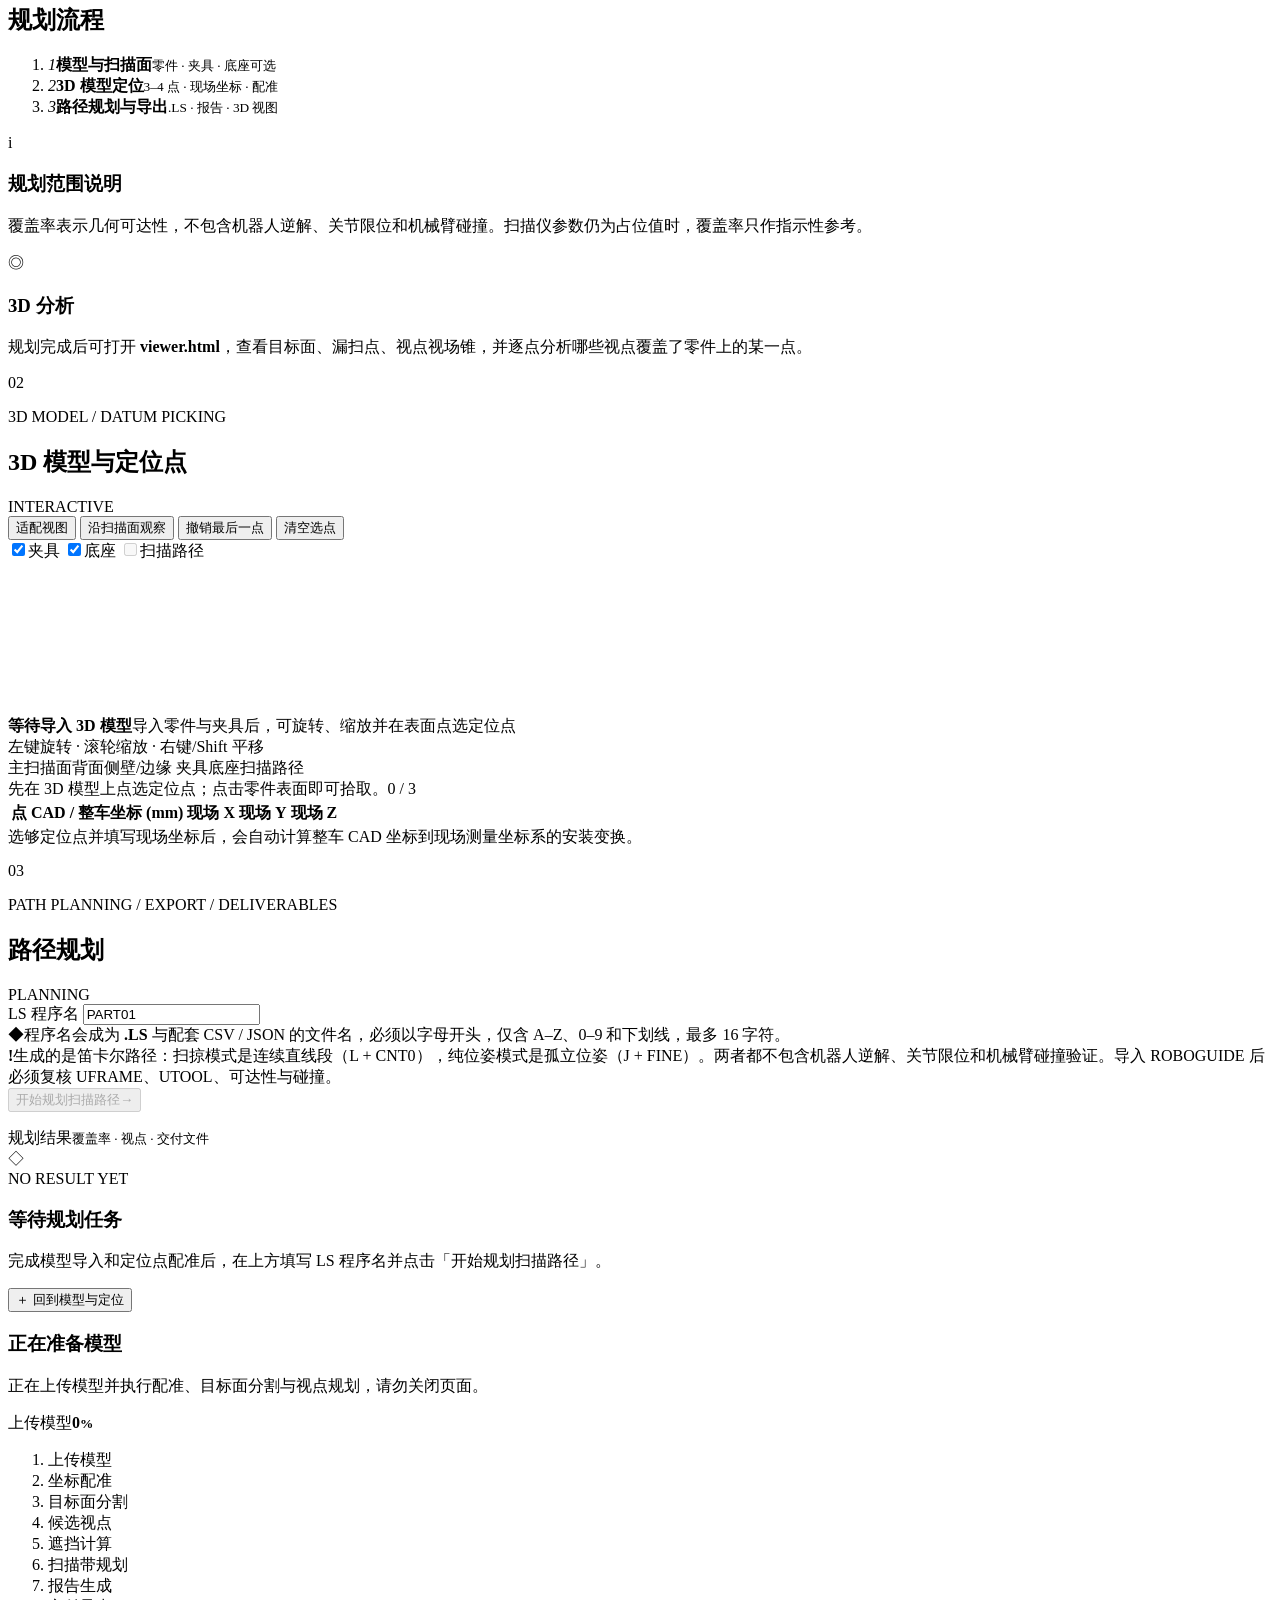
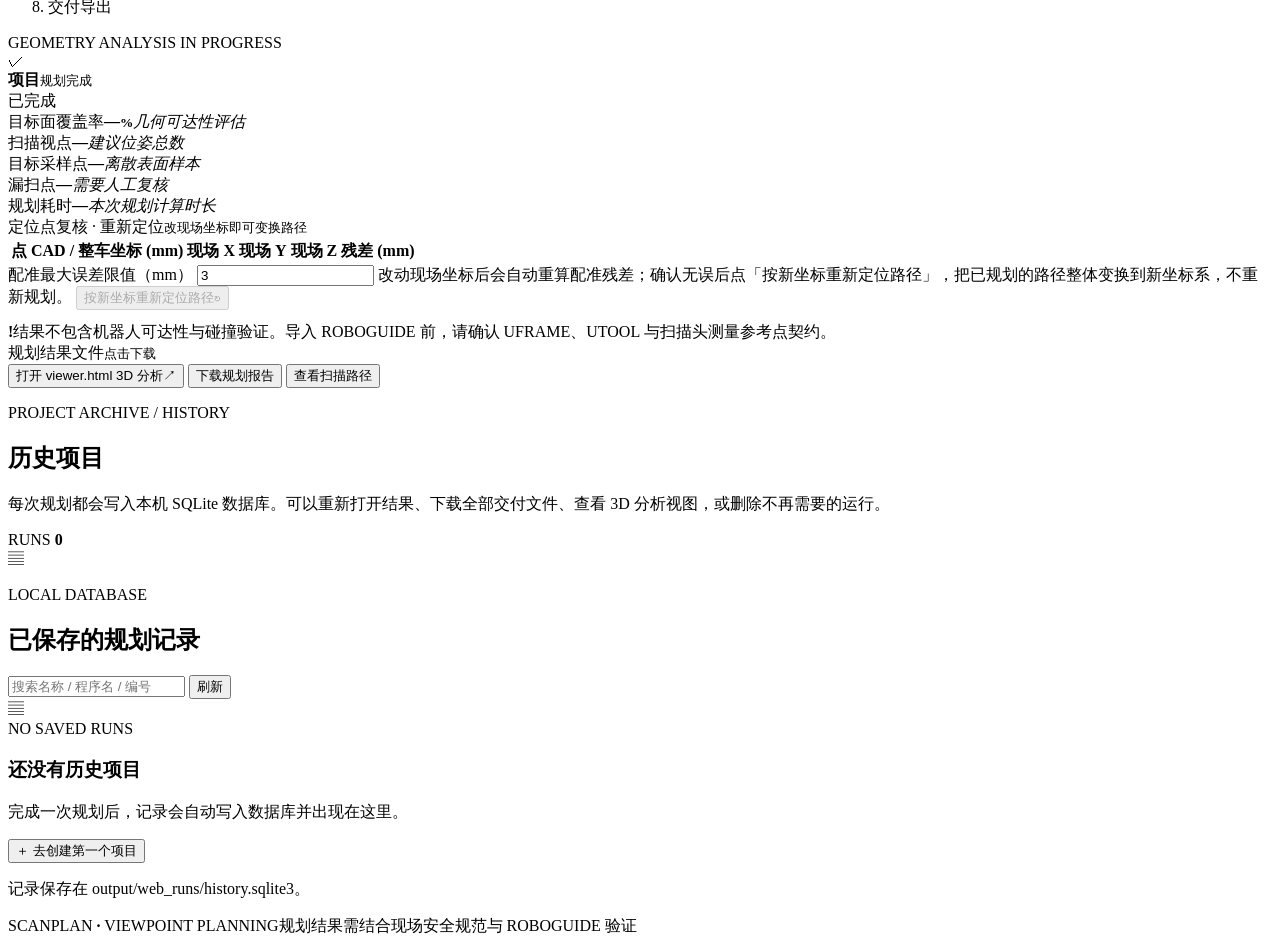
==== commit 139c4e76: "feat(route): 网页端与命令行新增路线风格，可切到直线直飞并给换臂型计价" ====
--- a/src/scanweb/index.html
+++ b/src/scanweb/index.html
@@ -115,6 +115,16 @@
             <p class="inline-hint">快速模式只把采样网格放粗一档（3 mm → 10 mm），不关扫描带、不改关节检查步长——J5 超程正是发生在扫描带的直线扫掠段上。它换来的是"几分钟一条完整路径"，用于反复迭代关节解算；<b>覆盖率数字只描述路径形状，不能当验收依据</b>。报告里会有 <code>fast_mode</code> 块和 <code>FAST MODE</code> 摘要行。</p>
 
             <div class="form-row">
+              <div><label class="field-label" for="routeStyle">路线风格</label>
+                <select class="text-input" id="routeStyle">
+                  <option value="direct" selected>直连 · 两条带之间一次关节移动（默认）</option>
+                  <option value="tidy">整齐 · 直线直飞，被挡才侧移</option>
+                </select>
+              </div>
+            </div>
+            <p class="inline-hint"><b>直连</b>是当前默认：两条扫描带之间走一次关节移动，两端合法就不会在中段出界，代价是 TCP 走弧线，程序看起来是绕的。<b>整齐</b>改成直线直飞——通了就不插任何点，程序里一条指令到位；直线被挡时绕光轴垂直方向侧移一个等待点，仍然不行才回落直连/抬升，<b>不会因为要"整齐"就丢扫描带</b>。同时给"换臂型（CONFIG 族）"和"腕翻转"计价，避免为省几十度行程让整臂甩一圈。两档的点数与覆盖率不能互相作为回归基准；报告里有 <code>route</code> 块，命令行对应 <code>--route-style</code>。</p>
+
+            <div class="form-row">
               <div><label class="field-label" for="coverageTarget">覆盖率目标（%）</label>
                 <input class="text-input error-limit-input" id="coverageTarget" type="number" value="90" min="0.5" max="100" step="0.5">
               </div>
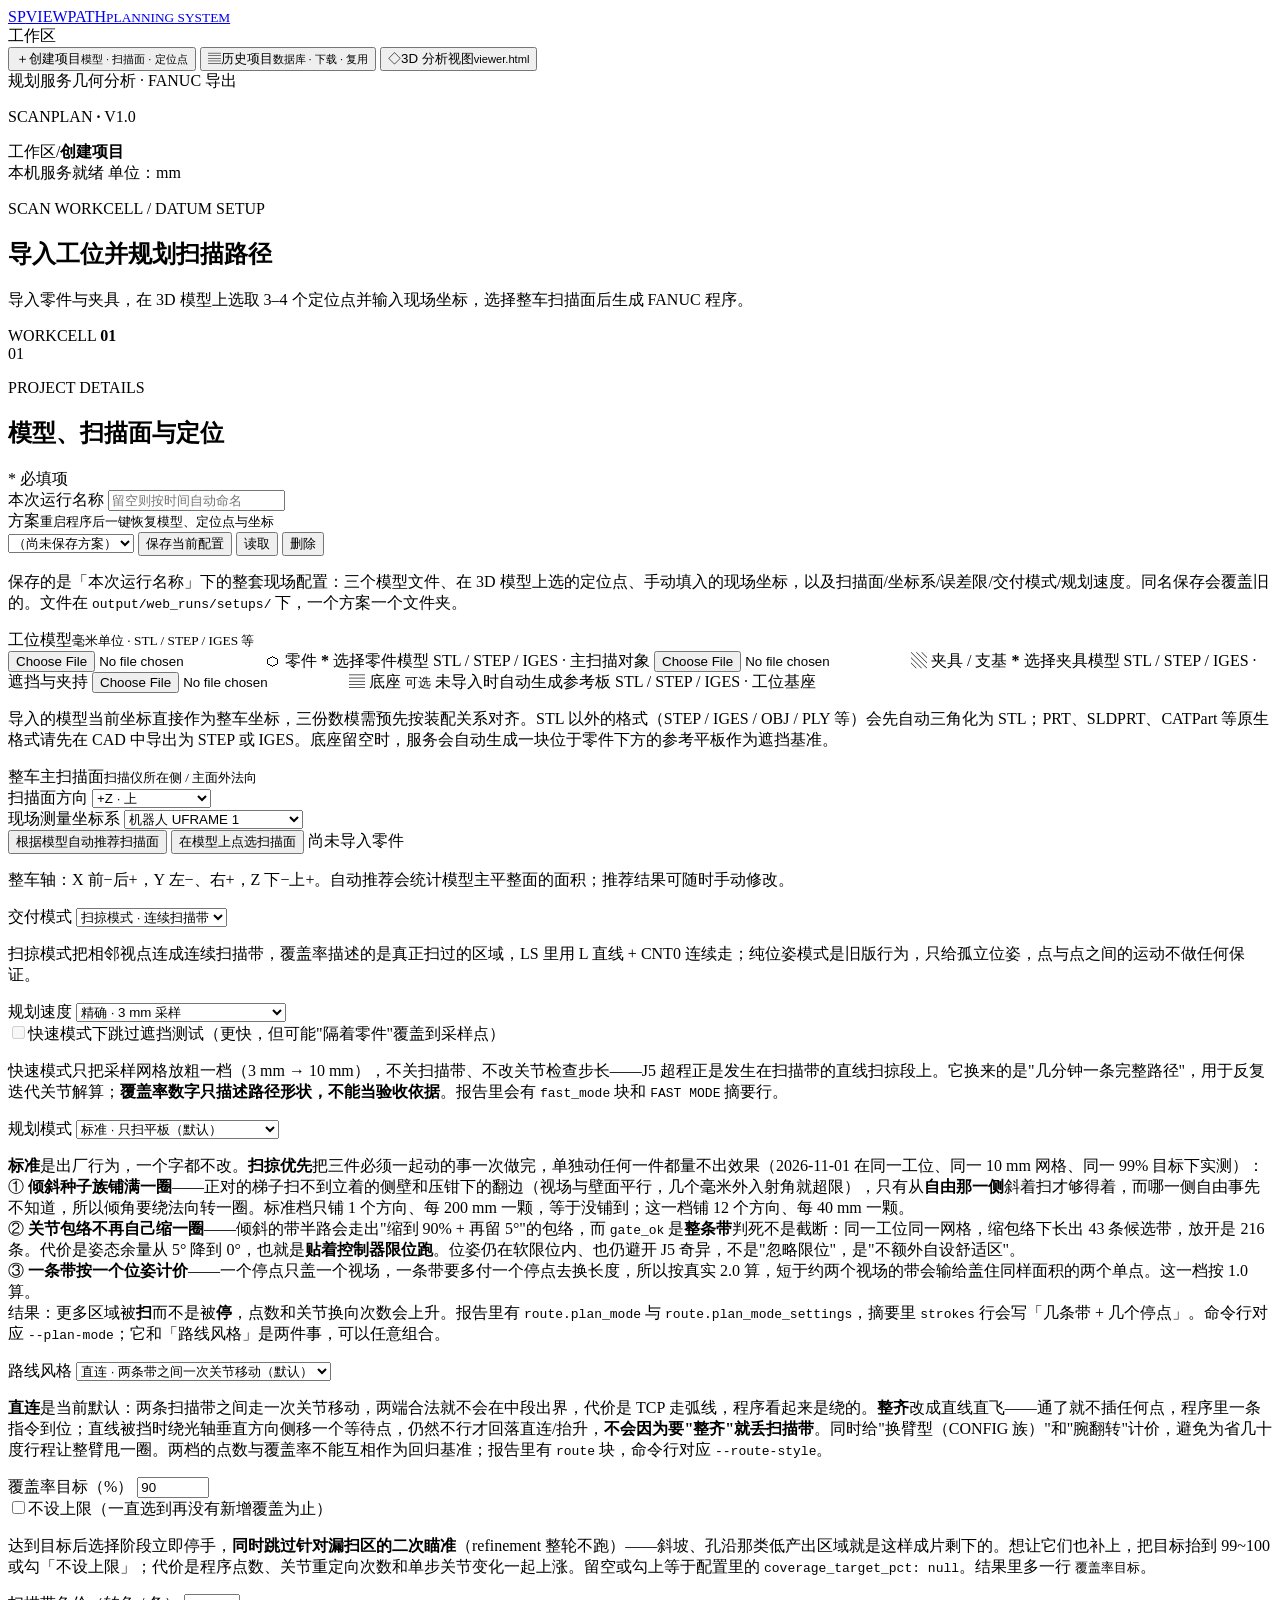
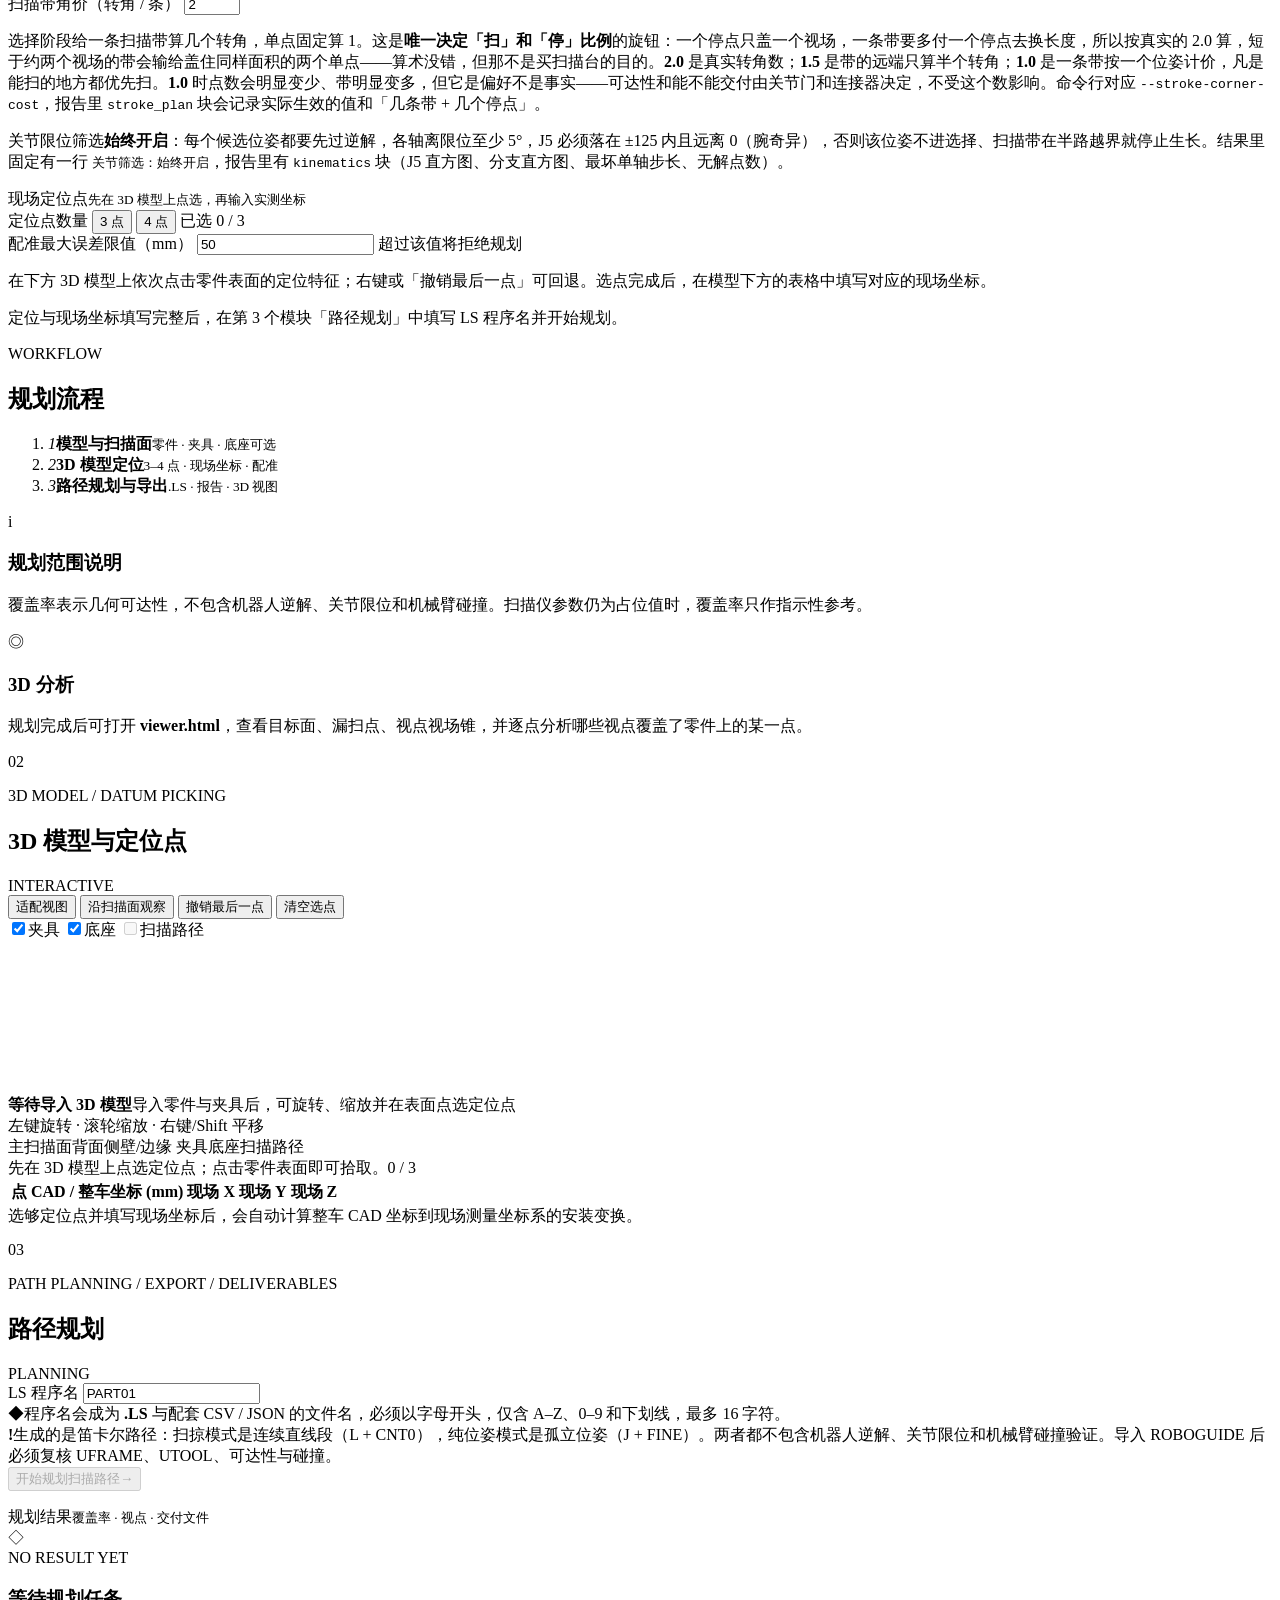
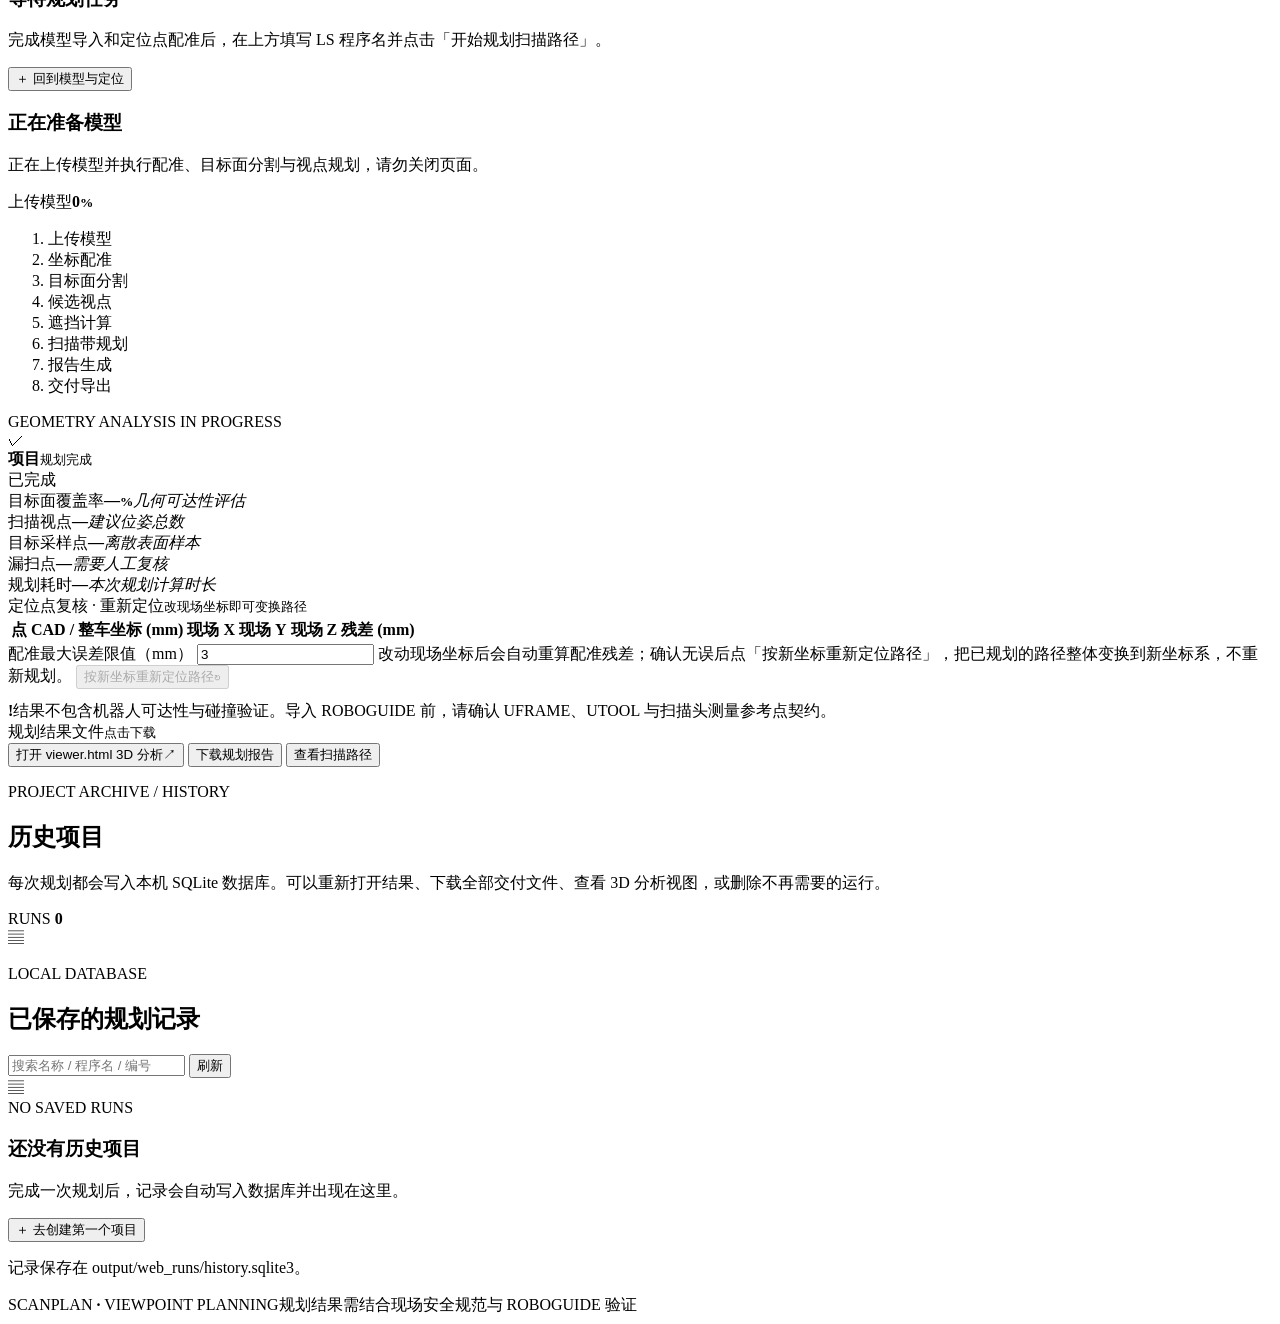
==== commit a9f16542: "feat(plan): 新增扫掠优先规划模式，并修掉倾斜种子族朝零件背面的缺陷" ====
--- a/src/scanweb/index.html
+++ b/src/scanweb/index.html
@@ -115,6 +115,20 @@
             <p class="inline-hint">快速模式只把采样网格放粗一档（3 mm → 10 mm），不关扫描带、不改关节检查步长——J5 超程正是发生在扫描带的直线扫掠段上。它换来的是"几分钟一条完整路径"，用于反复迭代关节解算；<b>覆盖率数字只描述路径形状，不能当验收依据</b>。报告里会有 <code>fast_mode</code> 块和 <code>FAST MODE</code> 摘要行。</p>
 
             <div class="form-row">
+              <div><label class="field-label" for="planMode">规划模式</label>
+                <select class="text-input" id="planMode">
+                  <option value="standard" selected>标准 · 只扫平板（默认）</option>
+                  <option value="banded">扫掠优先 · 侧壁翻边也铺扫描带</option>
+                </select>
+              </div>
+            </div>
+            <p class="inline-hint"><b>标准</b>是出厂行为，一个字都不改。<b>扫掠优先</b>把三件必须一起动的事一次做完，单独动任何一件都量不出效果（2026-11-01 在同一工位、同一 10 mm 网格、同一 99% 目标下实测）：<br>
+              ① <b>倾斜种子族铺满一圈</b>——正对的梯子扫不到立着的侧壁和压钳下的翻边（视场与壁面平行，几个毫米外入射角就超限），只有从<b>自由那一侧</b>斜着扫才够得着，而哪一侧自由事先不知道，所以倾角要绕法向转一圈。标准档只铺 1 个方向、每 200 mm 一颗，等于没铺到；这一档铺 12 个方向、每 40 mm 一颗。<br>
+              ② <b>关节包络不再自己缩一圈</b>——倾斜的带半路会走出"缩到 90% + 再留 5°"的包络，而 <code>gate_ok</code> 是<b>整条带</b>判死不是截断：同一工位同一网格，缩包络下长出 43 条候选带，放开是 216 条。代价是姿态余量从 5° 降到 0°，也就是<b>贴着控制器限位跑</b>。位姿仍在软限位内、也仍避开 J5 奇异，不是"忽略限位"，是"不额外自设舒适区"。<br>
+              ③ <b>一条带按一个位姿计价</b>——一个停点只盖一个视场，一条带要多付一个停点去换长度，所以按真实 2.0 算，短于约两个视场的带会输给盖住同样面积的两个单点。这一档按 1.0 算。<br>
+              结果：更多区域被<b>扫</b>而不是被<b>停</b>，点数和关节换向次数会上升。报告里有 <code>route.plan_mode</code> 与 <code>route.plan_mode_settings</code>，摘要里 <code>strokes</code> 行会写「几条带 + 几个停点」。命令行对应 <code>--plan-mode</code>；它和「路线风格」是两件事，可以任意组合。</p>
+
+            <div class="form-row">
               <div><label class="field-label" for="routeStyle">路线风格</label>
                 <select class="text-input" id="routeStyle">
                   <option value="direct" selected>直连 · 两条带之间一次关节移动（默认）</option>
@@ -131,6 +145,13 @@
             </div>
             <label class="check-row"><input id="coverageTargetNone" type="checkbox">不设上限（一直选到再没有新增覆盖为止）</label>
             <p class="inline-hint">达到目标后选择阶段立即停手，<b>同时跳过针对漏扫区的二次瞄准</b>（refinement 整轮不跑）——斜坡、孔沿那类低产出区域就是这样成片剩下的。想让它们也补上，把目标抬到 99~100 或勾「不设上限」；代价是程序点数、关节重定向次数和单步关节变化一起上涨。留空或勾上等于配置里的 <code>coverage_target_pct: null</code>。结果里多一行 <code>覆盖率目标</code>。</p>
+
+            <div class="form-row">
+              <div><label class="field-label" for="strokeCornerCost">扫描带角价（转角 / 条）</label>
+                <input class="text-input error-limit-input" id="strokeCornerCost" type="number" value="2" min="1" max="2" step="0.1">
+              </div>
+            </div>
+            <p class="inline-hint">选择阶段给一条扫描带算几个转角，单点固定算 1。这是<b>唯一决定「扫」和「停」比例</b>的旋钮：一个停点只盖一个视场，一条带要多付一个停点去换长度，所以按真实的 2.0 算，短于约两个视场的带会输给盖住同样面积的两个单点——算术没错，但那不是买扫描台的目的。<b>2.0</b> 是真实转角数；<b>1.5</b> 是带的远端只算半个转角；<b>1.0</b> 是一条带按一个位姿计价，凡是能扫的地方都优先扫。<b>1.0</b> 时点数会明显变少、带明显变多，但它是偏好不是事实——可达性和能不能交付由关节门和连接器决定，不受这个数影响。命令行对应 <code>--stroke-corner-cost</code>，报告里 <code>stroke_plan</code> 块会记录实际生效的值和「几条带 + 几个停点」。</p>
 
             <p class="inline-hint">关节限位筛选<b>始终开启</b>：每个候选位姿都要先过逆解，各轴离限位至少 5°，J5 必须落在 ±125 内且远离 0（腕奇异），否则该位姿不进选择、扫描带在半路越界就停止生长。结果里固定有一行 <code>关节筛选：始终开启</code>，报告里有 <code>kinematics</code> 块（J5 直方图、分支直方图、最坏单轴步长、无解点数）。</p>
 
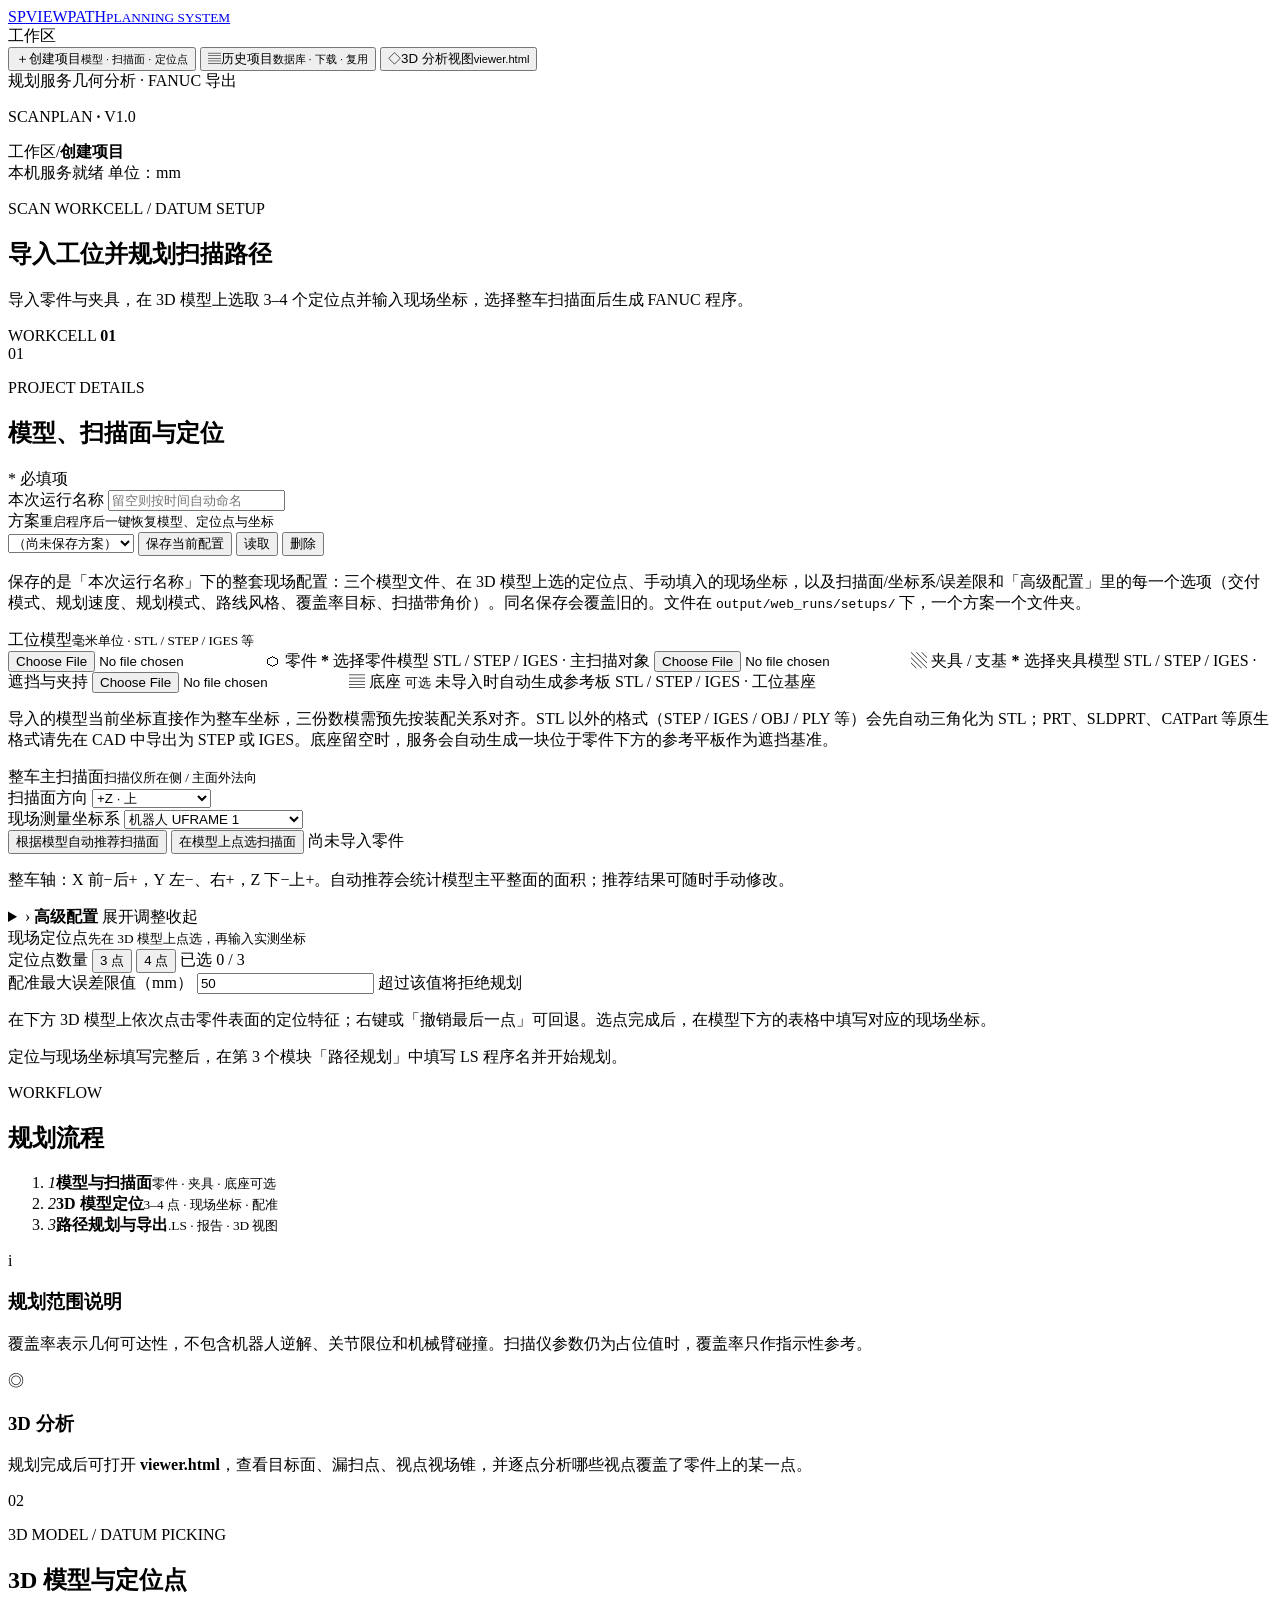
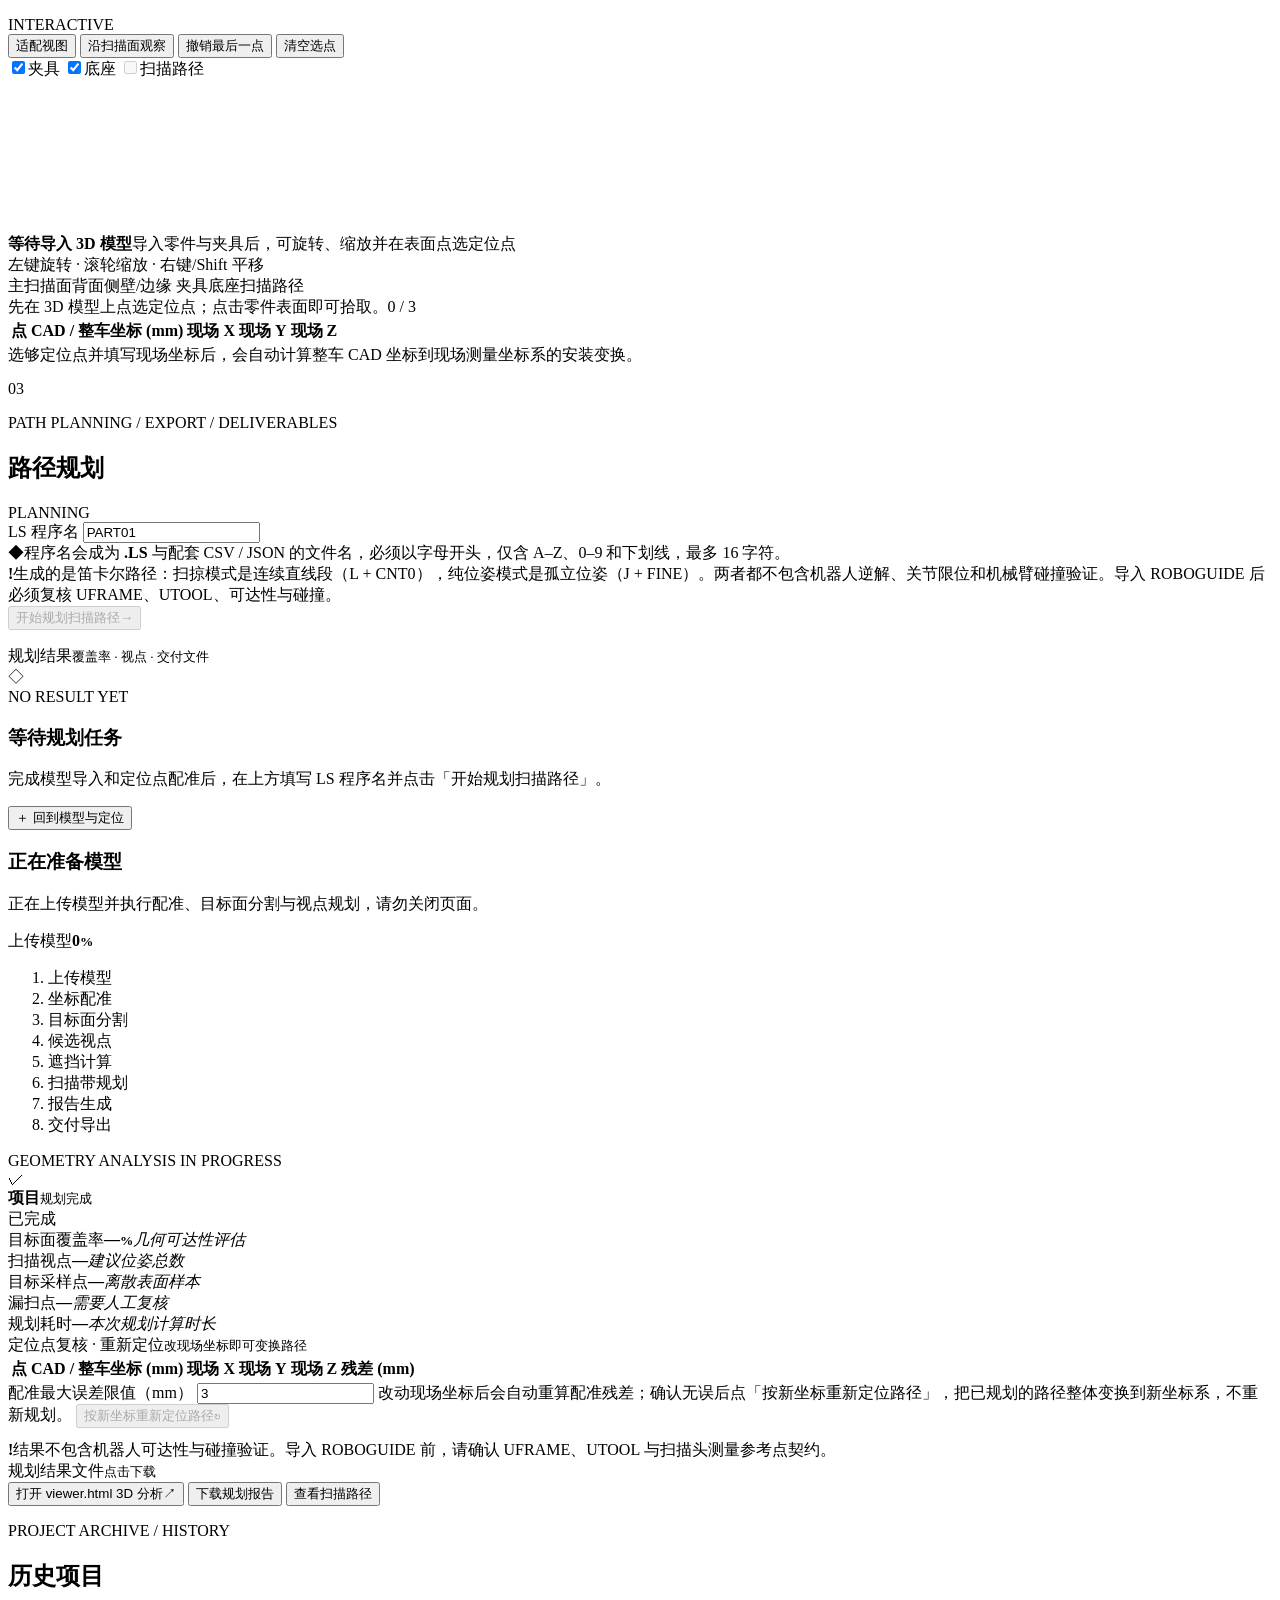
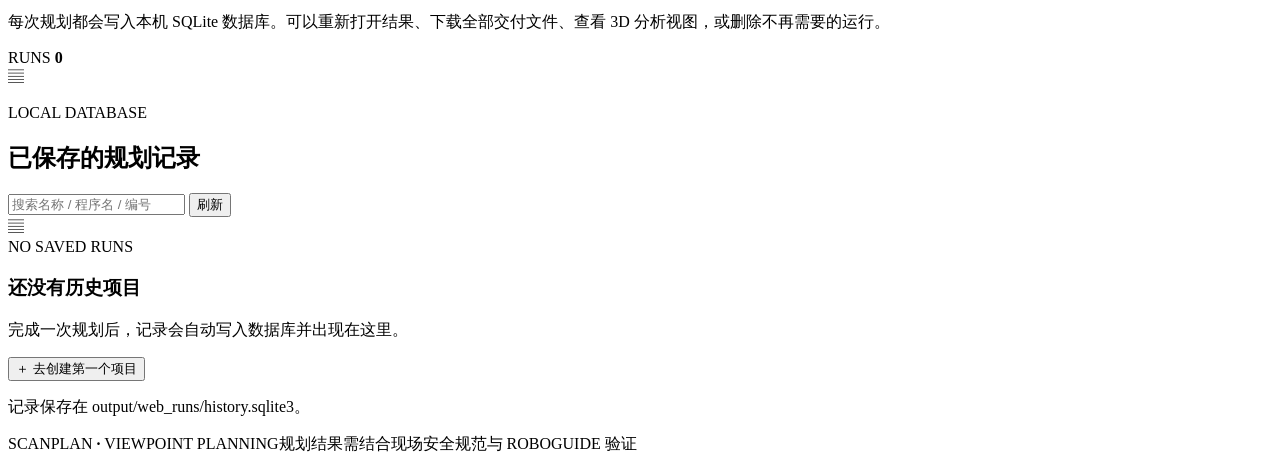
==== commit a15b3ef7: "feat(webui): 高级配置收进折叠面板，方案一并存读这六项" ====
--- a/src/scanweb/index.html
+++ b/src/scanweb/index.html
@@ -42,7 +42,7 @@
               <button class="secondary-button" id="loadSetup" type="button">读取</button>
               <button class="secondary-button" id="deleteSetup" type="button">删除</button>
             </div>
-            <p class="inline-hint">保存的是「本次运行名称」下的整套现场配置：三个模型文件、在 3D 模型上选的定位点、手动填入的现场坐标，以及扫描面/坐标系/误差限/交付模式/规划速度。同名保存会覆盖旧的。文件在 <code>output/web_runs/setups/</code> 下，一个方案一个文件夹。</p>
+            <p class="inline-hint">保存的是「本次运行名称」下的整套现场配置：三个模型文件、在 3D 模型上选的定位点、手动填入的现场坐标，以及扫描面/坐标系/误差限和「高级配置」里的每一个选项（交付模式、规划速度、规划模式、路线风格、覆盖率目标、扫描带角价）。同名保存会覆盖旧的。文件在 <code>output/web_runs/setups/</code> 下，一个方案一个文件夹。</p>
 
             <div class="section-label"><span>工位模型</span><small>毫米单位 · STL / STEP / IGES 等</small></div>
             <div class="upload-grid">
@@ -93,68 +93,76 @@
             </div>
             <p class="inline-hint">整车轴：X 前−后+，Y 左−、右+，Z 下−上+。自动推荐会统计模型主平整面的面积；推荐结果可随时手动修改。</p>
 
-            <div class="form-row">
-              <div><label class="field-label" for="scanMode">交付模式</label>
-                <select class="text-input" id="scanMode">
-                  <option value="stroke" selected>扫掠模式 · 连续扫描带</option>
-                  <option value="pose">纯位姿模式（旧版）</option>
-                </select>
+            <details class="advanced-config" id="advancedConfig">
+              <summary class="advanced-summary">
+                <span class="advanced-chevron" aria-hidden="true">›</span>
+                <span class="advanced-titles"><b>高级配置</b><small id="advancedReadout"></small></span>
+                <span class="advanced-flag"><span class="when-closed">展开调整</span><span class="when-open">收起</span></span>
+              </summary>
+              <div class="advanced-body">
+                <div class="form-row">
+                  <div><label class="field-label" for="scanMode">交付模式</label>
+                    <select class="text-input" id="scanMode">
+                      <option value="stroke" selected>扫掠模式 · 连续扫描带</option>
+                      <option value="pose">纯位姿模式（旧版）</option>
+                    </select>
+                  </div>
+                </div>
+                <p class="inline-hint">扫掠模式把相邻视点连成连续扫描带，覆盖率描述的是真正扫过的区域，LS 里用 L 直线 + CNT0 连续走；纯位姿模式是旧版行为，只给孤立位姿，点与点之间的运动不做任何保证。</p>
+
+                <div class="form-row">
+                  <div><label class="field-label" for="fastMode">规划速度</label>
+                    <select class="text-input" id="fastMode">
+                      <option value="accurate">精确 · 3 mm 采样</option>
+                      <option value="fast" selected>快速 · 10 mm 采样（约 2 分钟）</option>
+                    </select>
+                  </div>
+                </div>
+                <label class="check-row"><input id="fastNoOcclusion" type="checkbox">快速模式下跳过遮挡测试（更快，但可能"隔着零件"覆盖到采样点）</label>
+                <p class="inline-hint">快速模式只把采样网格放粗一档（3 mm → 10 mm），不关扫描带、不改关节检查步长——J5 超程正是发生在扫描带的直线扫掠段上。它换来的是"几分钟一条完整路径"，用于反复迭代关节解算；<b>覆盖率数字只描述路径形状，不能当验收依据</b>。报告里会有 <code>fast_mode</code> 块和 <code>FAST MODE</code> 摘要行。</p>
+
+                <div class="form-row">
+                  <div><label class="field-label" for="planMode">规划模式</label>
+                    <select class="text-input" id="planMode">
+                      <option value="standard">标准 · 只扫平板</option>
+                      <option value="banded" selected>扫掠优先 · 侧壁翻边也铺扫描带</option>
+                    </select>
+                  </div>
+                </div>
+                <p class="inline-hint"><b>标准</b>是出厂行为，一个字都不改。<b>扫掠优先</b>把三件必须一起动的事一次做完，单独动任何一件都量不出效果（2026-11-01 在同一工位、同一 10 mm 网格、同一 99% 目标下实测）：<br>
+                  ① <b>倾斜种子族铺满一圈</b>——正对的梯子扫不到立着的侧壁和压钳下的翻边（视场与壁面平行，几个毫米外入射角就超限），只有从<b>自由那一侧</b>斜着扫才够得着，而哪一侧自由事先不知道，所以倾角要绕法向转一圈。标准档只铺 1 个方向、每 200 mm 一颗，等于没铺到；这一档铺 12 个方向、每 40 mm 一颗。<br>
+                  ② <b>关节包络不再自己缩一圈</b>——倾斜的带半路会走出"缩到 90% + 再留 5°"的包络，而 <code>gate_ok</code> 是<b>整条带</b>判死不是截断：同一工位同一网格，缩包络下长出 43 条候选带，放开是 216 条。代价是姿态余量从 5° 降到 0°，也就是<b>贴着控制器限位跑</b>。位姿仍在软限位内、也仍避开 J5 奇异，不是"忽略限位"，是"不额外自设舒适区"。<br>
+                  ③ <b>一条带按一个位姿计价</b>——一个停点只盖一个视场，一条带要多付一个停点去换长度，所以按真实 2.0 算，短于约两个视场的带会输给盖住同样面积的两个单点。这一档按 1.0 算。<br>
+                  结果：更多区域被<b>扫</b>而不是被<b>停</b>，点数和关节换向次数会上升。报告里有 <code>route.plan_mode</code> 与 <code>route.plan_mode_settings</code>，摘要里 <code>strokes</code> 行会写「几条带 + 几个停点」。命令行对应 <code>--plan-mode</code>；它和「路线风格」是两件事，可以任意组合。</p>
+
+                <div class="form-row">
+                  <div><label class="field-label" for="routeStyle">路线风格</label>
+                    <select class="text-input" id="routeStyle">
+                      <option value="direct">直连 · 两条带之间一次关节移动</option>
+                      <option value="tidy" selected>整齐 · 直线直飞，被挡才侧移</option>
+                    </select>
+                  </div>
+                </div>
+                <p class="inline-hint"><b>直连</b>是当前默认：两条扫描带之间走一次关节移动，两端合法就不会在中段出界，代价是 TCP 走弧线，程序看起来是绕的。<b>整齐</b>改成直线直飞——通了就不插任何点，程序里一条指令到位；直线被挡时绕光轴垂直方向侧移一个等待点，仍然不行才回落直连/抬升，<b>不会因为要"整齐"就丢扫描带</b>。同时给"换臂型（CONFIG 族）"和"腕翻转"计价，避免为省几十度行程让整臂甩一圈。两档的点数与覆盖率不能互相作为回归基准；报告里有 <code>route</code> 块，命令行对应 <code>--route-style</code>。</p>
+
+                <div class="form-row">
+                  <div><label class="field-label" for="coverageTarget">覆盖率目标（%）</label>
+                    <input class="text-input error-limit-input" id="coverageTarget" type="number" value="99" min="0.5" max="100" step="0.5">
+                  </div>
+                </div>
+                <label class="check-row"><input id="coverageTargetNone" type="checkbox">不设上限（一直选到再没有新增覆盖为止）</label>
+                <p class="inline-hint">达到目标后选择阶段立即停手，<b>同时跳过针对漏扫区的二次瞄准</b>（refinement 整轮不跑）——斜坡、孔沿那类低产出区域就是这样成片剩下的。想让它们也补上，把目标抬到 99~100 或勾「不设上限」；代价是程序点数、关节重定向次数和单步关节变化一起上涨。留空或勾上等于配置里的 <code>coverage_target_pct: null</code>。结果里多一行 <code>覆盖率目标</code>。</p>
+
+                <div class="form-row">
+                  <div><label class="field-label" for="strokeCornerCost">扫描带角价（转角 / 条）</label>
+                    <input class="text-input error-limit-input" id="strokeCornerCost" type="number" value="2" min="1" max="2" step="0.1">
+                  </div>
+                </div>
+                <p class="inline-hint">选择阶段给一条扫描带算几个转角，单点固定算 1。这是<b>唯一决定「扫」和「停」比例</b>的旋钮：一个停点只盖一个视场，一条带要多付一个停点去换长度，所以按真实的 2.0 算，短于约两个视场的带会输给盖住同样面积的两个单点——算术没错，但那不是买扫描台的目的。<b>2.0</b> 是真实转角数；<b>1.5</b> 是带的远端只算半个转角；<b>1.0</b> 是一条带按一个位姿计价，凡是能扫的地方都优先扫。<b>1.0</b> 时点数会明显变少、带明显变多，但它是偏好不是事实——可达性和能不能交付由关节门和连接器决定，不受这个数影响。命令行对应 <code>--stroke-corner-cost</code>，报告里 <code>stroke_plan</code> 块会记录实际生效的值和「几条带 + 几个停点」。</p>
+
+                <p class="inline-hint">关节限位筛选<b>始终开启</b>：每个候选位姿都要先过逆解，各轴离限位至少 5°，J5 必须落在 ±125 内且远离 0（腕奇异），否则该位姿不进选择、扫描带在半路越界就停止生长。结果里固定有一行 <code>关节筛选：始终开启</code>，报告里有 <code>kinematics</code> 块（J5 直方图、分支直方图、最坏单轴步长、无解点数）。</p>
               </div>
-            </div>
-            <p class="inline-hint">扫掠模式把相邻视点连成连续扫描带，覆盖率描述的是真正扫过的区域，LS 里用 L 直线 + CNT0 连续走；纯位姿模式是旧版行为，只给孤立位姿，点与点之间的运动不做任何保证。</p>
-
-            <div class="form-row">
-              <div><label class="field-label" for="fastMode">规划速度</label>
-                <select class="text-input" id="fastMode">
-                  <option value="accurate" selected>精确 · 3 mm 采样</option>
-                  <option value="fast">快速 · 10 mm 采样（约 2 分钟）</option>
-                </select>
-              </div>
-            </div>
-            <label class="check-row"><input id="fastNoOcclusion" type="checkbox" disabled>快速模式下跳过遮挡测试（更快，但可能"隔着零件"覆盖到采样点）</label>
-            <p class="inline-hint">快速模式只把采样网格放粗一档（3 mm → 10 mm），不关扫描带、不改关节检查步长——J5 超程正是发生在扫描带的直线扫掠段上。它换来的是"几分钟一条完整路径"，用于反复迭代关节解算；<b>覆盖率数字只描述路径形状，不能当验收依据</b>。报告里会有 <code>fast_mode</code> 块和 <code>FAST MODE</code> 摘要行。</p>
-
-            <div class="form-row">
-              <div><label class="field-label" for="planMode">规划模式</label>
-                <select class="text-input" id="planMode">
-                  <option value="standard" selected>标准 · 只扫平板（默认）</option>
-                  <option value="banded">扫掠优先 · 侧壁翻边也铺扫描带</option>
-                </select>
-              </div>
-            </div>
-            <p class="inline-hint"><b>标准</b>是出厂行为，一个字都不改。<b>扫掠优先</b>把三件必须一起动的事一次做完，单独动任何一件都量不出效果（2026-11-01 在同一工位、同一 10 mm 网格、同一 99% 目标下实测）：<br>
-              ① <b>倾斜种子族铺满一圈</b>——正对的梯子扫不到立着的侧壁和压钳下的翻边（视场与壁面平行，几个毫米外入射角就超限），只有从<b>自由那一侧</b>斜着扫才够得着，而哪一侧自由事先不知道，所以倾角要绕法向转一圈。标准档只铺 1 个方向、每 200 mm 一颗，等于没铺到；这一档铺 12 个方向、每 40 mm 一颗。<br>
-              ② <b>关节包络不再自己缩一圈</b>——倾斜的带半路会走出"缩到 90% + 再留 5°"的包络，而 <code>gate_ok</code> 是<b>整条带</b>判死不是截断：同一工位同一网格，缩包络下长出 43 条候选带，放开是 216 条。代价是姿态余量从 5° 降到 0°，也就是<b>贴着控制器限位跑</b>。位姿仍在软限位内、也仍避开 J5 奇异，不是"忽略限位"，是"不额外自设舒适区"。<br>
-              ③ <b>一条带按一个位姿计价</b>——一个停点只盖一个视场，一条带要多付一个停点去换长度，所以按真实 2.0 算，短于约两个视场的带会输给盖住同样面积的两个单点。这一档按 1.0 算。<br>
-              结果：更多区域被<b>扫</b>而不是被<b>停</b>，点数和关节换向次数会上升。报告里有 <code>route.plan_mode</code> 与 <code>route.plan_mode_settings</code>，摘要里 <code>strokes</code> 行会写「几条带 + 几个停点」。命令行对应 <code>--plan-mode</code>；它和「路线风格」是两件事，可以任意组合。</p>
-
-            <div class="form-row">
-              <div><label class="field-label" for="routeStyle">路线风格</label>
-                <select class="text-input" id="routeStyle">
-                  <option value="direct" selected>直连 · 两条带之间一次关节移动（默认）</option>
-                  <option value="tidy">整齐 · 直线直飞，被挡才侧移</option>
-                </select>
-              </div>
-            </div>
-            <p class="inline-hint"><b>直连</b>是当前默认：两条扫描带之间走一次关节移动，两端合法就不会在中段出界，代价是 TCP 走弧线，程序看起来是绕的。<b>整齐</b>改成直线直飞——通了就不插任何点，程序里一条指令到位；直线被挡时绕光轴垂直方向侧移一个等待点，仍然不行才回落直连/抬升，<b>不会因为要"整齐"就丢扫描带</b>。同时给"换臂型（CONFIG 族）"和"腕翻转"计价，避免为省几十度行程让整臂甩一圈。两档的点数与覆盖率不能互相作为回归基准；报告里有 <code>route</code> 块，命令行对应 <code>--route-style</code>。</p>
-
-            <div class="form-row">
-              <div><label class="field-label" for="coverageTarget">覆盖率目标（%）</label>
-                <input class="text-input error-limit-input" id="coverageTarget" type="number" value="90" min="0.5" max="100" step="0.5">
-              </div>
-            </div>
-            <label class="check-row"><input id="coverageTargetNone" type="checkbox">不设上限（一直选到再没有新增覆盖为止）</label>
-            <p class="inline-hint">达到目标后选择阶段立即停手，<b>同时跳过针对漏扫区的二次瞄准</b>（refinement 整轮不跑）——斜坡、孔沿那类低产出区域就是这样成片剩下的。想让它们也补上，把目标抬到 99~100 或勾「不设上限」；代价是程序点数、关节重定向次数和单步关节变化一起上涨。留空或勾上等于配置里的 <code>coverage_target_pct: null</code>。结果里多一行 <code>覆盖率目标</code>。</p>
-
-            <div class="form-row">
-              <div><label class="field-label" for="strokeCornerCost">扫描带角价（转角 / 条）</label>
-                <input class="text-input error-limit-input" id="strokeCornerCost" type="number" value="2" min="1" max="2" step="0.1">
-              </div>
-            </div>
-            <p class="inline-hint">选择阶段给一条扫描带算几个转角，单点固定算 1。这是<b>唯一决定「扫」和「停」比例</b>的旋钮：一个停点只盖一个视场，一条带要多付一个停点去换长度，所以按真实的 2.0 算，短于约两个视场的带会输给盖住同样面积的两个单点——算术没错，但那不是买扫描台的目的。<b>2.0</b> 是真实转角数；<b>1.5</b> 是带的远端只算半个转角；<b>1.0</b> 是一条带按一个位姿计价，凡是能扫的地方都优先扫。<b>1.0</b> 时点数会明显变少、带明显变多，但它是偏好不是事实——可达性和能不能交付由关节门和连接器决定，不受这个数影响。命令行对应 <code>--stroke-corner-cost</code>，报告里 <code>stroke_plan</code> 块会记录实际生效的值和「几条带 + 几个停点」。</p>
-
-            <p class="inline-hint">关节限位筛选<b>始终开启</b>：每个候选位姿都要先过逆解，各轴离限位至少 5°，J5 必须落在 ±125 内且远离 0（腕奇异），否则该位姿不进选择、扫描带在半路越界就停止生长。结果里固定有一行 <code>关节筛选：始终开启</code>，报告里有 <code>kinematics</code> 块（J5 直方图、分支直方图、最坏单轴步长、无解点数）。</p>
-
+            </details>
             <div class="section-label config-title"><span>现场定位点</span><small>先在 3D 模型上点选，再输入实测坐标</small></div>
             <div class="axis-row">
               <span class="field-label" style="margin:0">定位点数量</span>
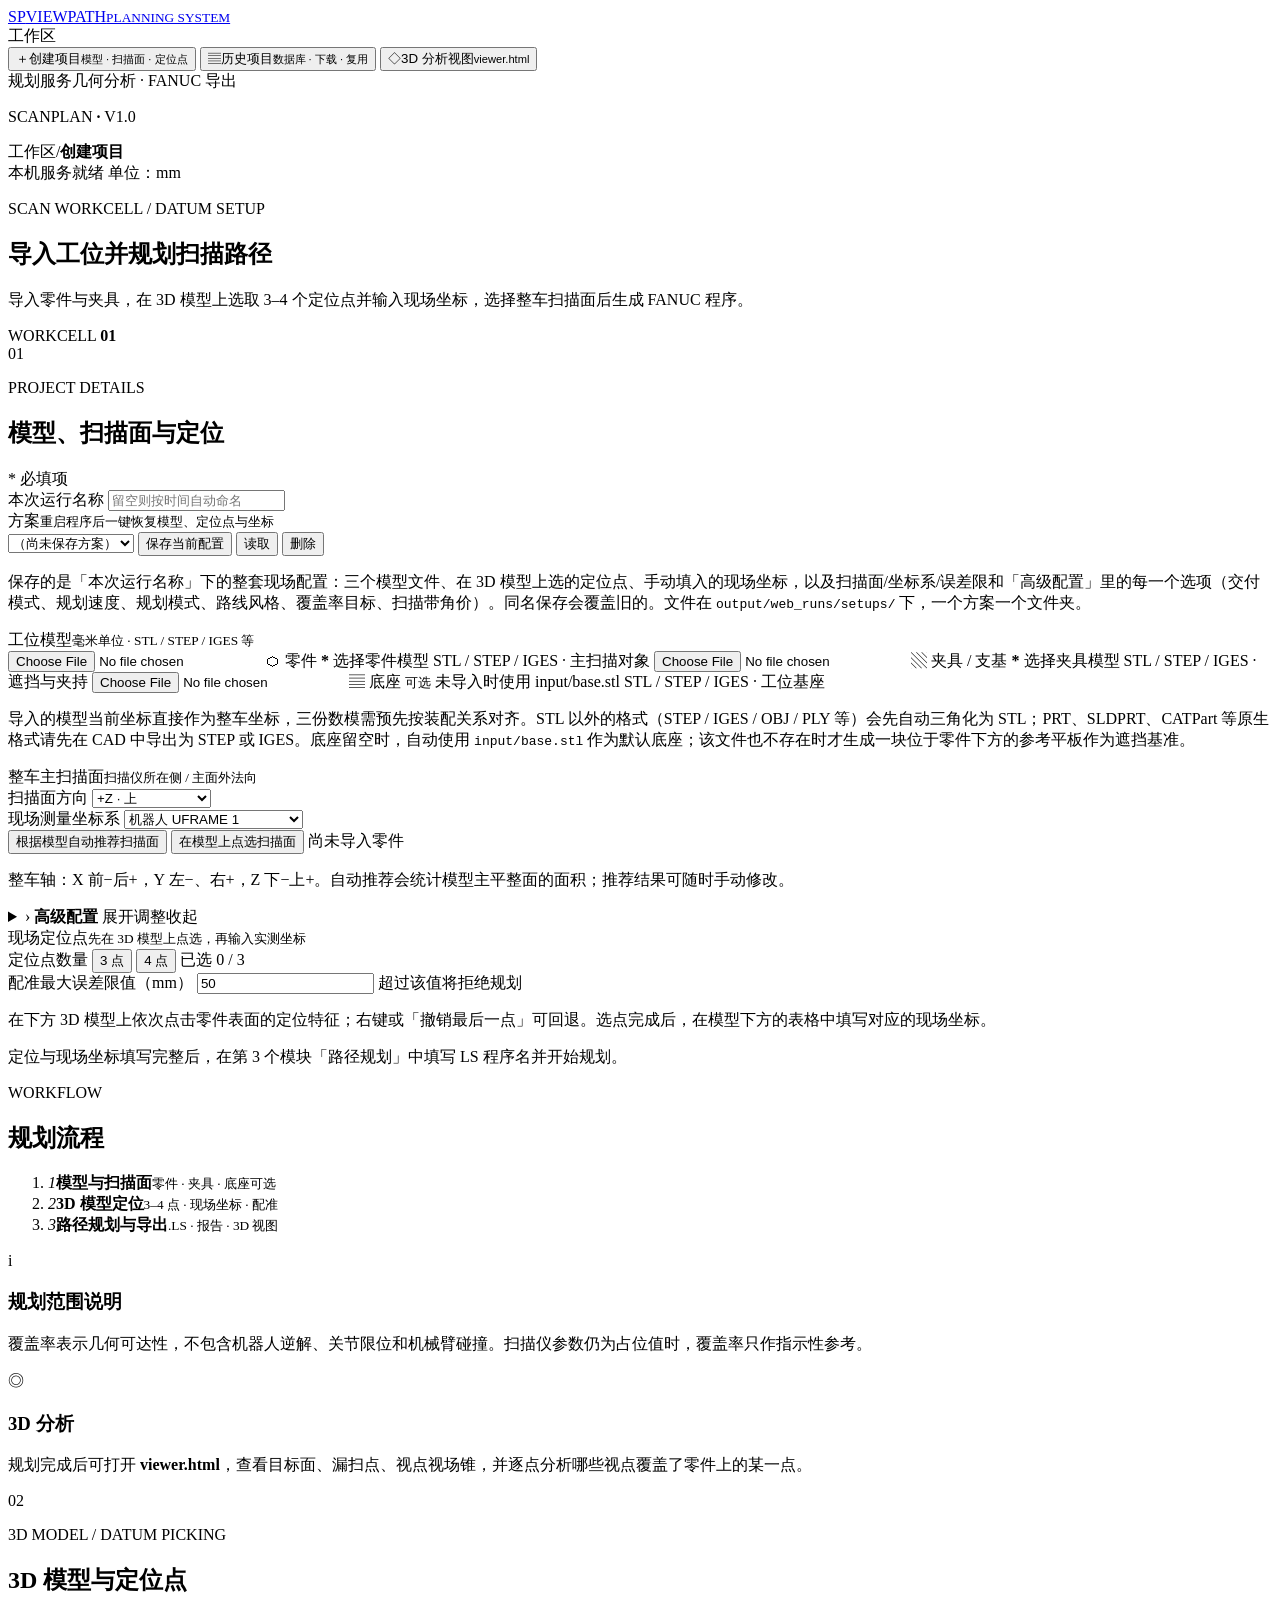
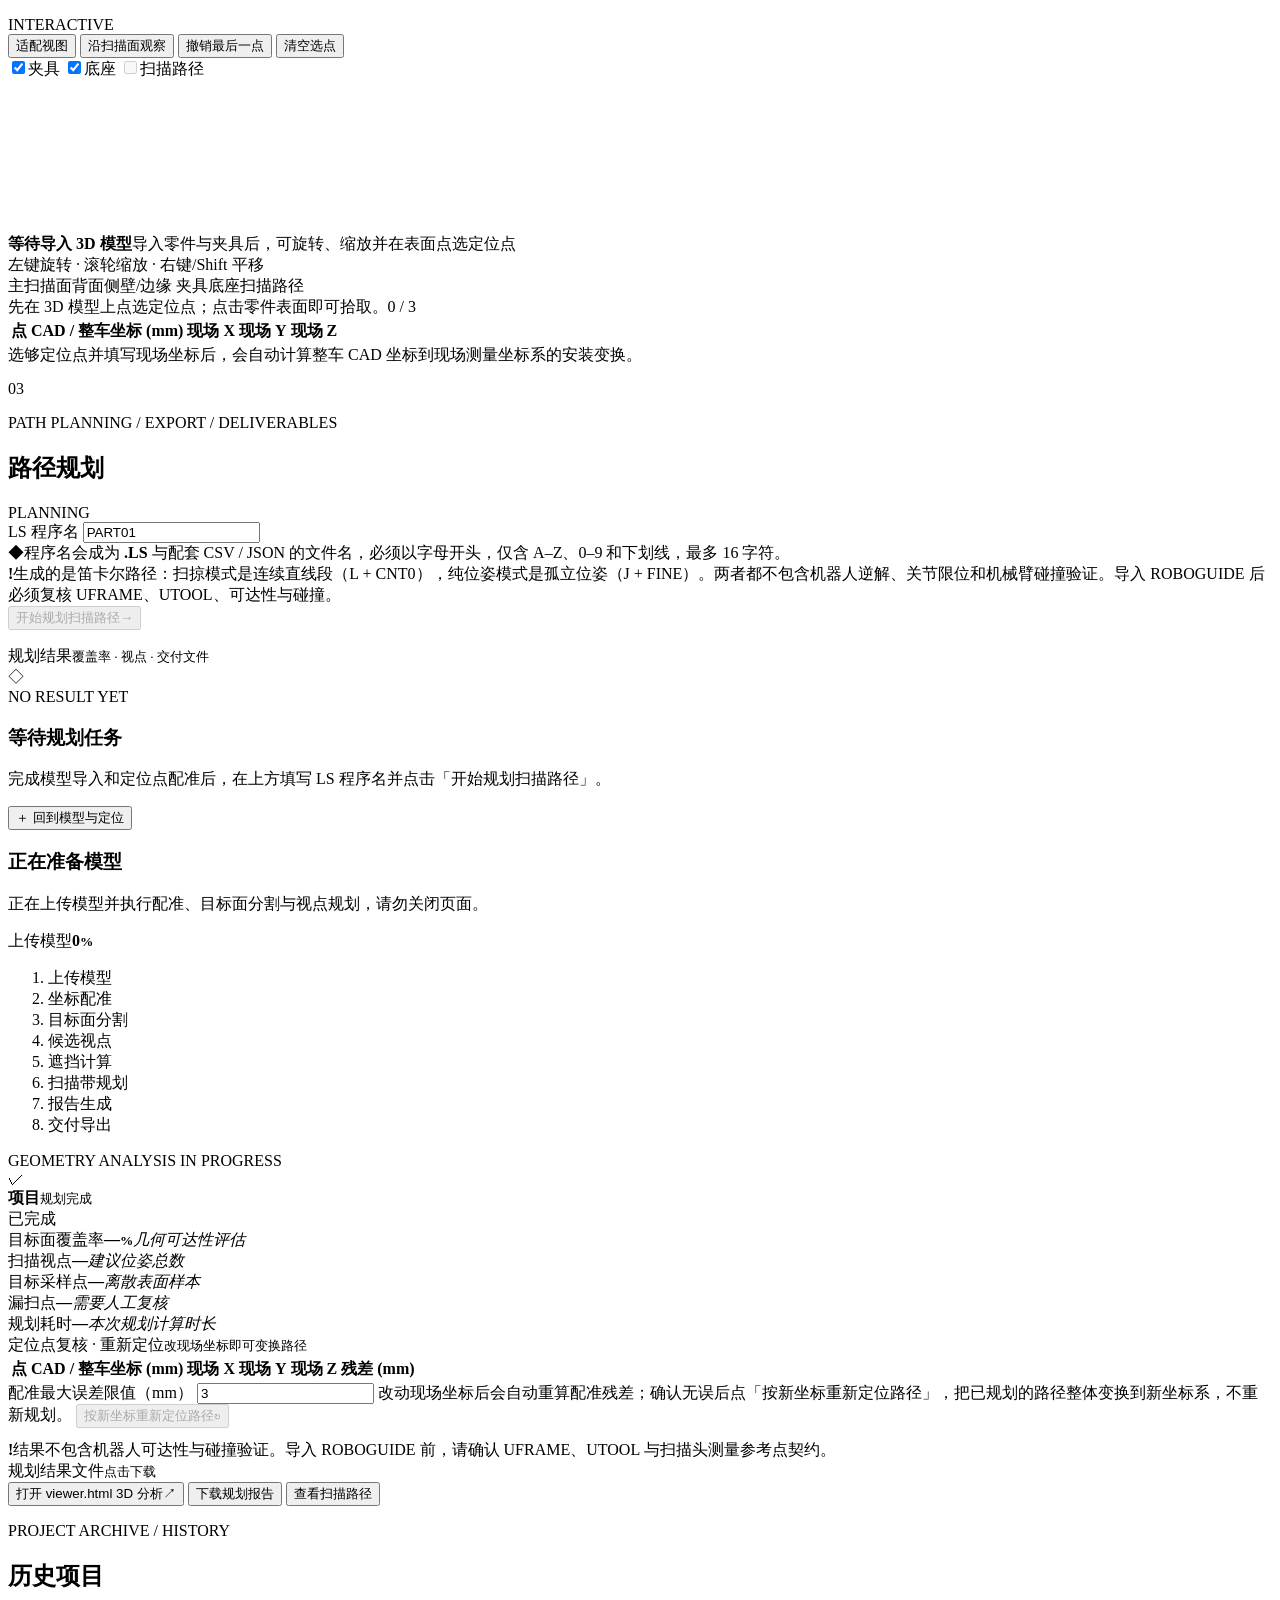
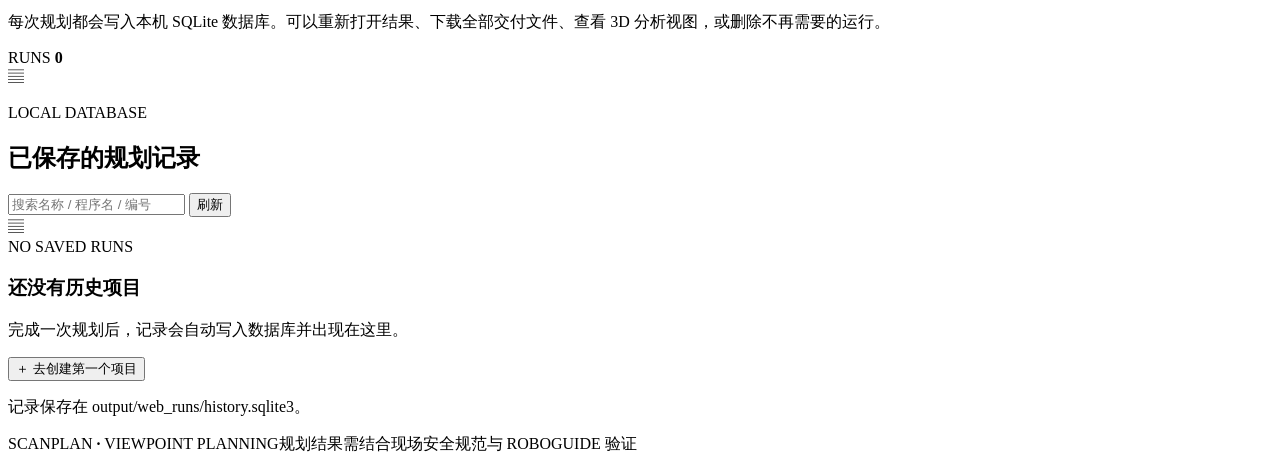
==== commit 9a69fe76: "feat: add 7th-axis track support and fix J6 config selection - robot.track_* configuration, Solution" ====
--- a/src/scanweb/index.html
+++ b/src/scanweb/index.html
@@ -64,11 +64,11 @@
                 <input id="baseFile" type="file" accept=".stl,.obj,.ply,.off,.3mf,.glb,.gltf,.step,.stp,.iges,.igs,.brep,.prt,.sldprt,.catpart">
                 <span class="upload-icon">▤</span>
                 <span class="upload-title">底座 <small>可选</small></span>
-                <span class="upload-filename" id="baseName">未导入时自动生成参考板</span>
+                <span class="upload-filename" id="baseName">未导入时使用 input/base.stl</span>
                 <span class="upload-formats">STL / STEP / IGES · 工位基座</span>
               </label>
             </div>
-            <p class="inline-hint">导入的模型当前坐标直接作为整车坐标，三份数模需预先按装配关系对齐。STL 以外的格式（STEP / IGES / OBJ / PLY 等）会先自动三角化为 STL；PRT、SLDPRT、CATPart 等原生格式请先在 CAD 中导出为 STEP 或 IGES。底座留空时，服务会自动生成一块位于零件下方的参考平板作为遮挡基准。</p>
+            <p class="inline-hint">导入的模型当前坐标直接作为整车坐标，三份数模需预先按装配关系对齐。STL 以外的格式（STEP / IGES / OBJ / PLY 等）会先自动三角化为 STL；PRT、SLDPRT、CATPart 等原生格式请先在 CAD 中导出为 STEP 或 IGES。底座留空时，自动使用 <code>input/base.stl</code> 作为默认底座；该文件也不存在时才生成一块位于零件下方的参考平板作为遮挡基准。</p>
 
             <div class="section-label config-title"><span>整车主扫描面</span><small>扫描仪所在侧 / 主面外法向</small></div>
             <div class="form-row">
@@ -129,9 +129,11 @@
                     </select>
                   </div>
                 </div>
-                <p class="inline-hint"><b>标准</b>是出厂行为，一个字都不改。<b>扫掠优先</b>把三件必须一起动的事一次做完，单独动任何一件都量不出效果（2026-11-01 在同一工位、同一 10 mm 网格、同一 99% 目标下实测）：<br>
-                  ① <b>倾斜种子族铺满一圈</b>——正对的梯子扫不到立着的侧壁和压钳下的翻边（视场与壁面平行，几个毫米外入射角就超限），只有从<b>自由那一侧</b>斜着扫才够得着，而哪一侧自由事先不知道，所以倾角要绕法向转一圈。标准档只铺 1 个方向、每 200 mm 一颗，等于没铺到；这一档铺 12 个方向、每 40 mm 一颗。<br>
-                  ② <b>关节包络不再自己缩一圈</b>——倾斜的带半路会走出"缩到 90% + 再留 5°"的包络，而 <code>gate_ok</code> 是<b>整条带</b>判死不是截断：同一工位同一网格，缩包络下长出 43 条候选带，放开是 216 条。代价是姿态余量从 5° 降到 0°，也就是<b>贴着控制器限位跑</b>。位姿仍在软限位内、也仍避开 J5 奇异，不是"忽略限位"，是"不额外自设舒适区"。<br>
+                <p class="inline-hint"><b>标准</b>把这三项展开成配置里已有的值（配置一个字不动），但倾斜种子族的
+                  符号修复对两档都生效，所以带会比 2026-11-01 之前多。<b>扫掠优先</b>把三件必须一起动的事一次做完，单独动任何一件都量不出效果（2026-11-01 在同一工位、同一 10 mm 网格、同一 99% 目标下实测）：<br>
+                  ① <b>倾斜种子族铺满一圈</b>——正对的梯子扫不到立着的侧壁和压钳下的翻边（视场与壁面平行，几个毫米外入射角就超限），只有从<b>自由那一侧</b>斜着扫才够得着，而哪一侧自由事先不知道，所以倾角要绕法向转一圈。标准档只铺 1 个方向、每 200 mm 一颗，等于没铺到；这一档铺 3 个方向（6 个轴向、每 60° 一个）、每 60 mm 一颗，只铺在偏离主方向 ≥45° 的墙和翻边上，最多 96 颗、均匀抽稀。<br>
+                  ② <b>关节包络不再自己缩一圈</b>——倾斜的带半路会走出"缩到 98% + 再留 5°"的包络，而 <code>gate_ok</code> 是<b>整条带</b>判死不是截断：同一工位同一网格，缩包络下长出 43 条候选带，放开是 216 条。<br>
+                  注：<b>包络本身不允许放宽</b>——实测贴着限位（余量 0°）会让 ROBOGUIDE 报 <code>MOTN-018 位置不可达</code>（J2 = 74.75°，离上限 1.25°）。所以两档都固定用「量程 × 98% + 余量 5°」，这一档<u>只</u>多铺倾斜种子、并降低一条带的角价。
                   ③ <b>一条带按一个位姿计价</b>——一个停点只盖一个视场，一条带要多付一个停点去换长度，所以按真实 2.0 算，短于约两个视场的带会输给盖住同样面积的两个单点。这一档按 1.0 算。<br>
                   结果：更多区域被<b>扫</b>而不是被<b>停</b>，点数和关节换向次数会上升。报告里有 <code>route.plan_mode</code> 与 <code>route.plan_mode_settings</code>，摘要里 <code>strokes</code> 行会写「几条带 + 几个停点」。命令行对应 <code>--plan-mode</code>；它和「路线风格」是两件事，可以任意组合。</p>
 
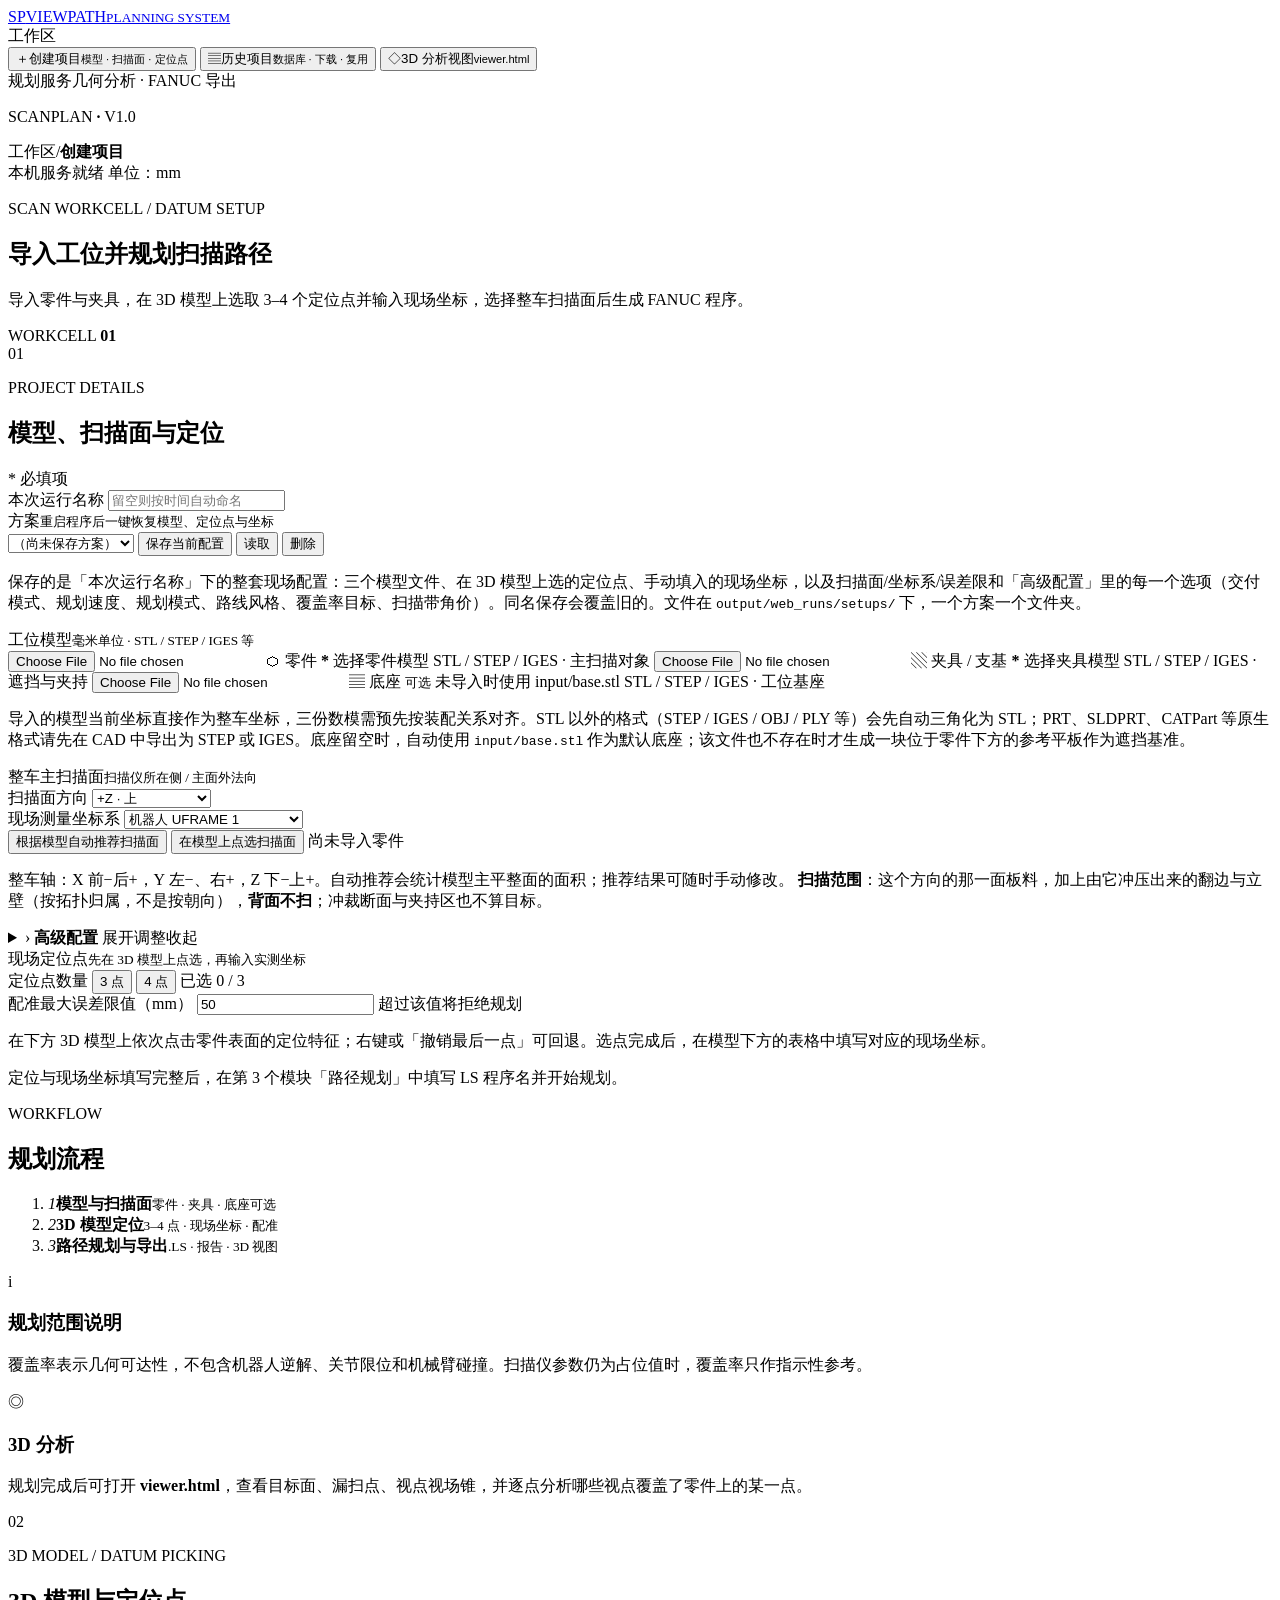
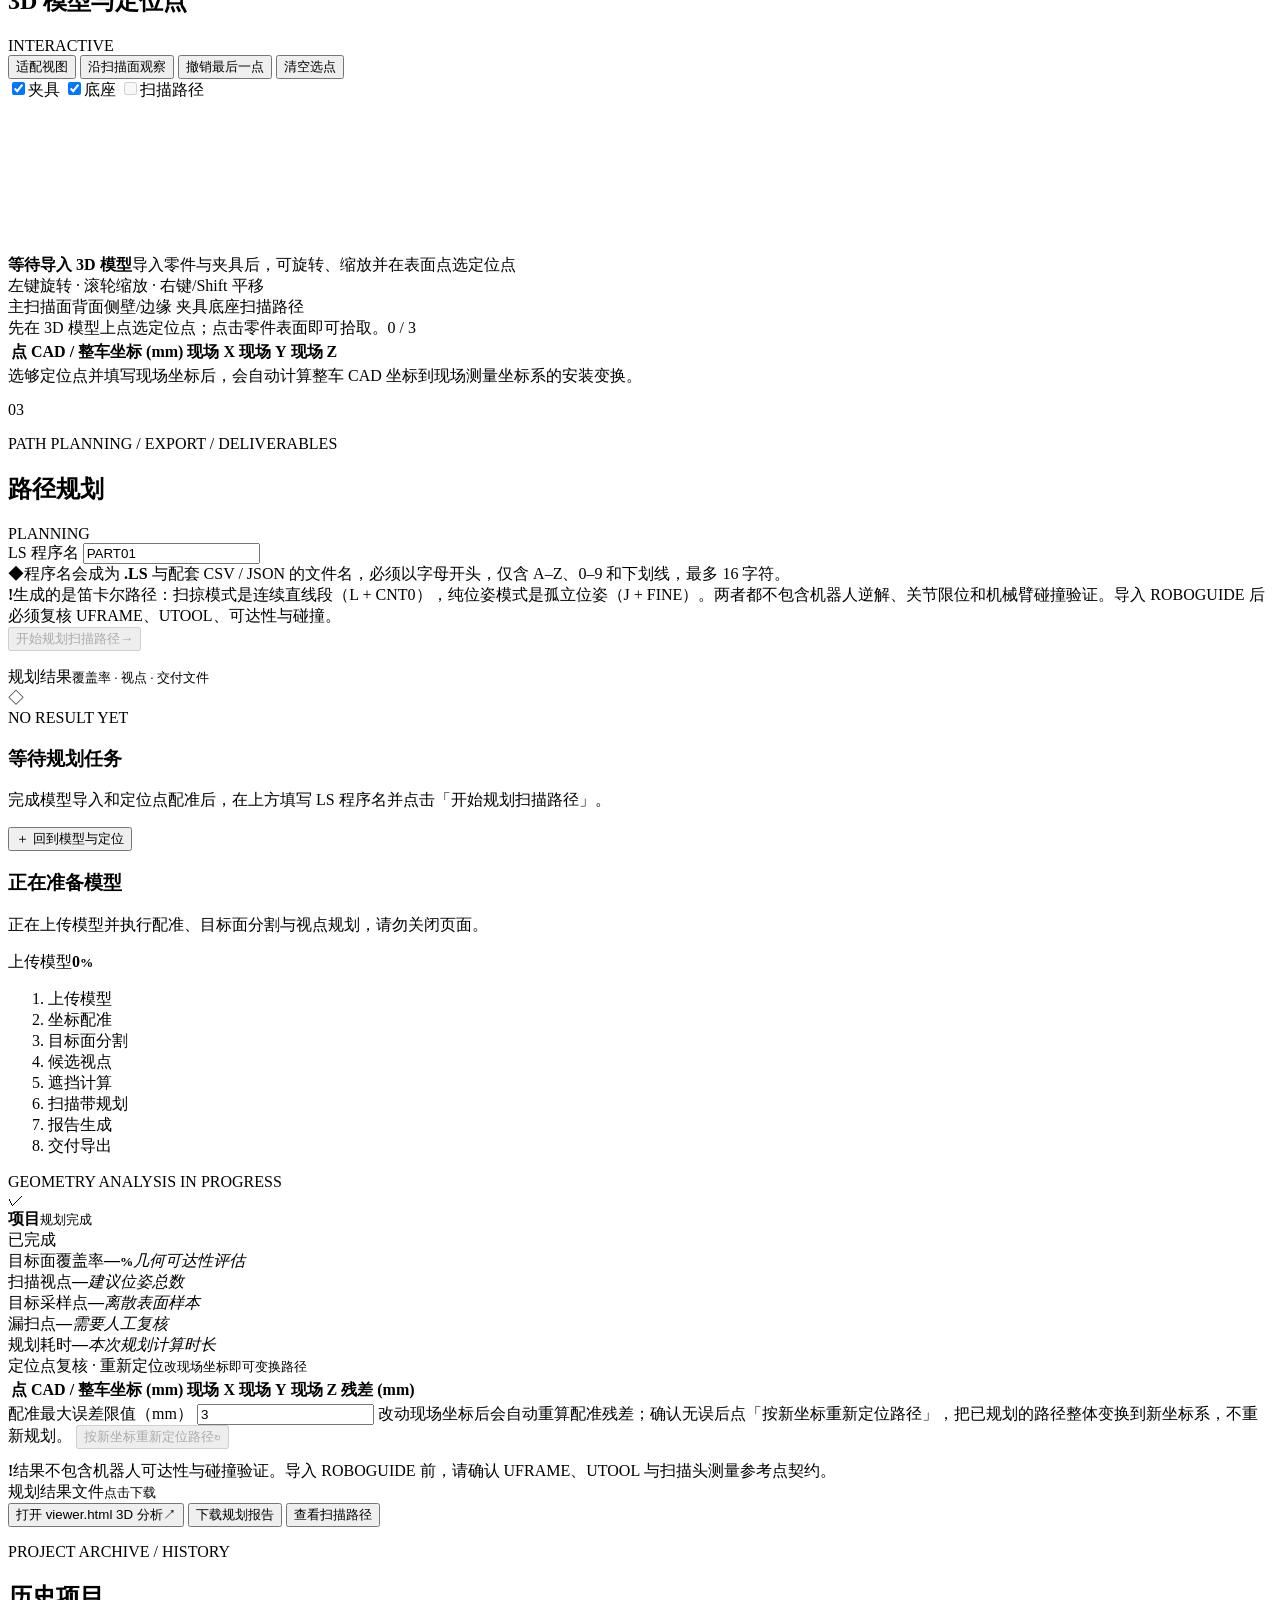
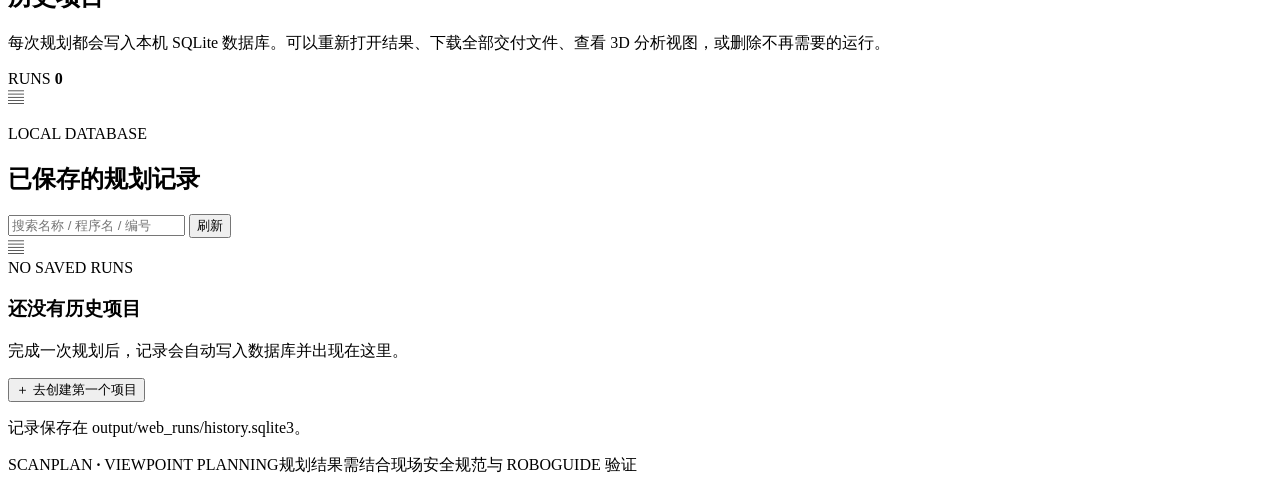
==== commit 06b5813e: "Add fixture keep-out, part floor, swept-arc checks and max view budget Obstacle avoidance - Fixture " ====
--- a/src/scanweb/index.html
+++ b/src/scanweb/index.html
@@ -91,7 +91,8 @@
               <button class="secondary-button" id="pickAxis" type="button">在模型上点选扫描面</button>
               <span id="axisBadge" class="recommend-badge">尚未导入零件</span>
             </div>
-            <p class="inline-hint">整车轴：X 前−后+，Y 左−、右+，Z 下−上+。自动推荐会统计模型主平整面的面积；推荐结果可随时手动修改。</p>
+            <p class="inline-hint">整车轴：X 前−后+，Y 左−、右+，Z 下−上+。自动推荐会统计模型主平整面的面积；推荐结果可随时手动修改。
+              <b>扫描范围</b>：这个方向的那一面板料，加上由它冲压出来的翻边与立壁（按拓扑归属，不是按朝向），<b>背面不扫</b>；冲裁断面与夹持区也不算目标。</p>
 
             <details class="advanced-config" id="advancedConfig">
               <summary class="advanced-summary">
@@ -161,6 +162,14 @@
                   </div>
                 </div>
                 <p class="inline-hint">选择阶段给一条扫描带算几个转角，单点固定算 1。这是<b>唯一决定「扫」和「停」比例</b>的旋钮：一个停点只盖一个视场，一条带要多付一个停点去换长度，所以按真实的 2.0 算，短于约两个视场的带会输给盖住同样面积的两个单点——算术没错，但那不是买扫描台的目的。<b>2.0</b> 是真实转角数；<b>1.5</b> 是带的远端只算半个转角；<b>1.0</b> 是一条带按一个位姿计价，凡是能扫的地方都优先扫。<b>1.0</b> 时点数会明显变少、带明显变多，但它是偏好不是事实——可达性和能不能交付由关节门和连接器决定，不受这个数影响。命令行对应 <code>--stroke-corner-cost</code>，报告里 <code>stroke_plan</code> 块会记录实际生效的值和「几条带 + 几个停点」。</p>
+
+                <div class="form-row">
+                  <div><label class="field-label" for="maxPoints">最大视点点数</label>
+                    <input class="text-input error-limit-input" id="maxPoints" type="number" min="1" step="1" placeholder="留空 = 不限制">
+                  </div>
+                </div>
+                <p class="inline-hint">程序点数的<b>硬上限</b>：选择阶段每选一个停点或一条扫描带都会检查，超了就停手，并把「因为上限没交付」的点数写进报告的 <code>budget</code> 块。留空表示不设上限（配置里的 <code>max_points: null</code>），选到没有新增覆盖为止。
+                  和「覆盖率目标」是两条不同的刹车：目标按面积算够就停，点数上限按程序里的停点数算够就停。<b>侧面（翻边、立壁）本来就更难扫、单位面积要更多视点</b>，所以想看某一面到底能扫多好时，先把上限放大；想控制现场程序长度时，把它压到程序能接受的点数。</p>
 
                 <p class="inline-hint">关节限位筛选<b>始终开启</b>：每个候选位姿都要先过逆解，各轴离限位至少 5°，J5 必须落在 ±125 内且远离 0（腕奇异），否则该位姿不进选择、扫描带在半路越界就停止生长。结果里固定有一行 <code>关节筛选：始终开启</code>，报告里有 <code>kinematics</code> 块（J5 直方图、分支直方图、最坏单轴步长、无解点数）。</p>
               </div>
